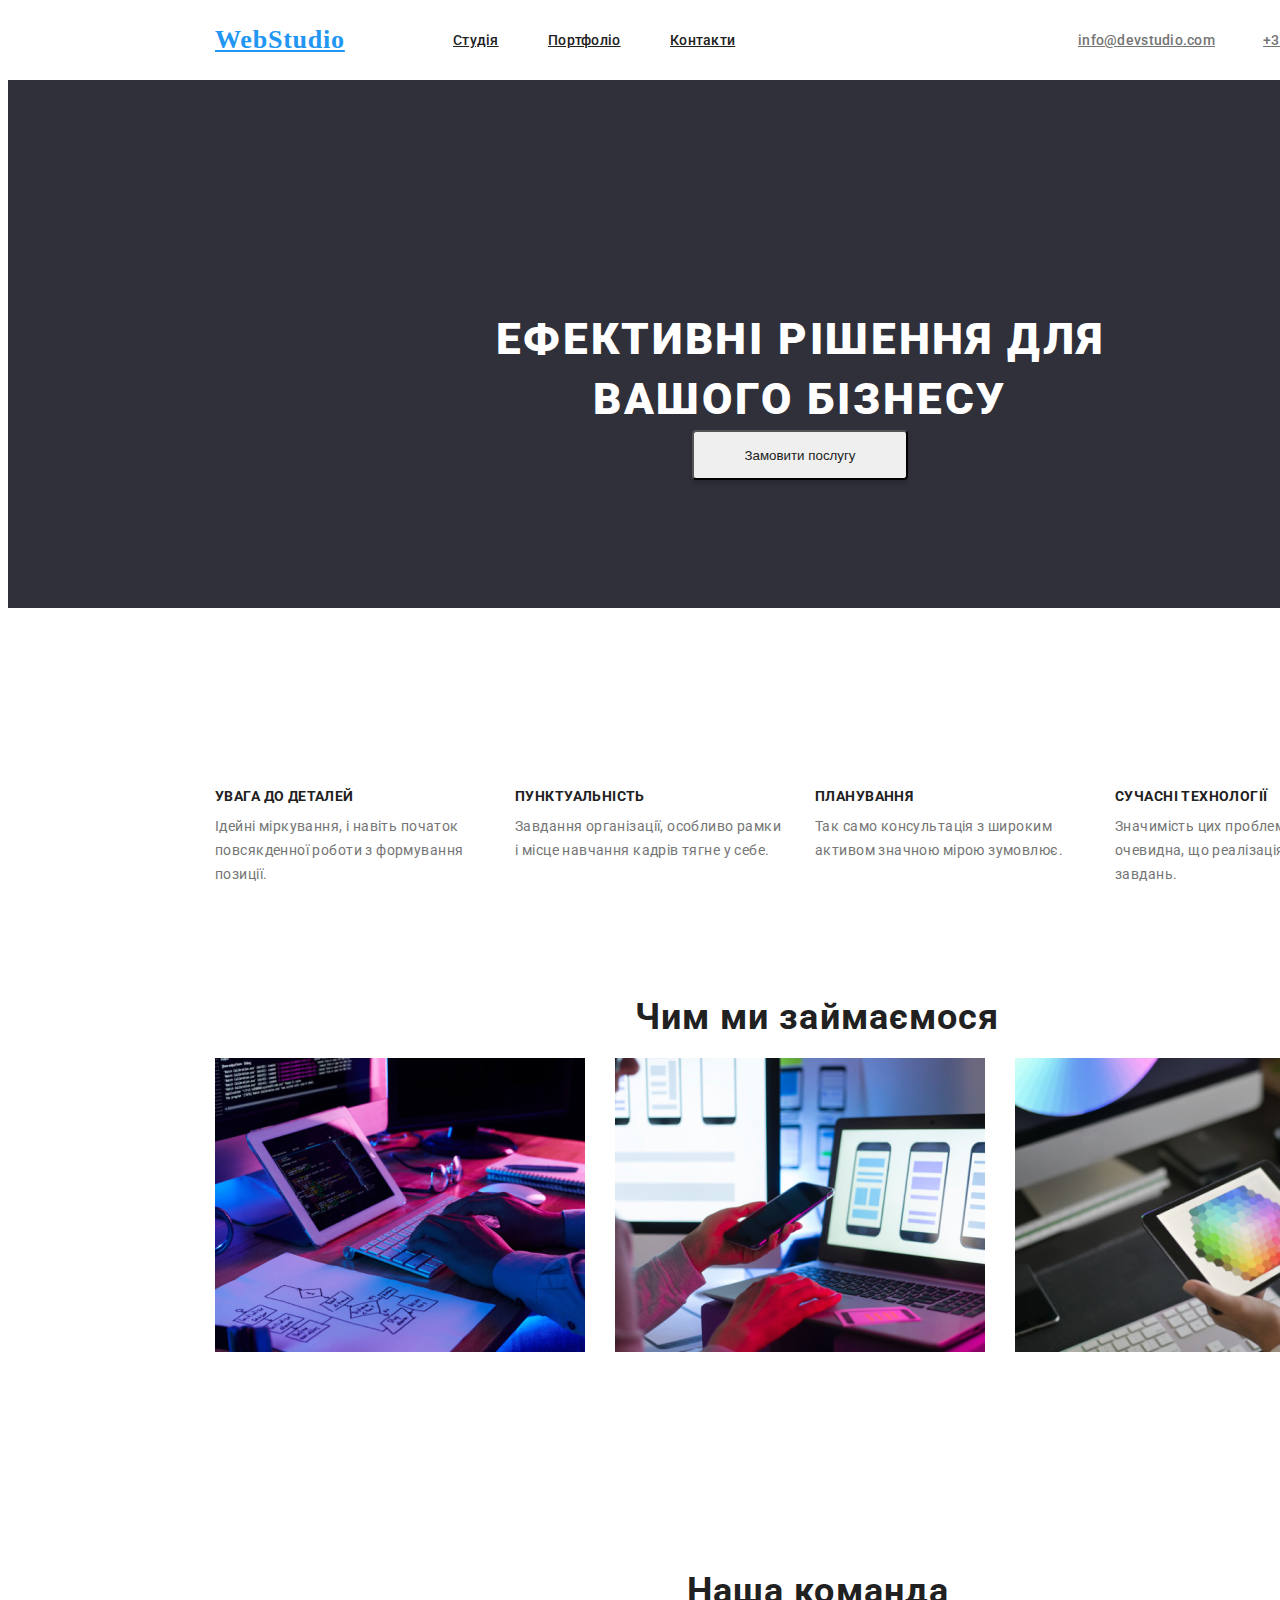
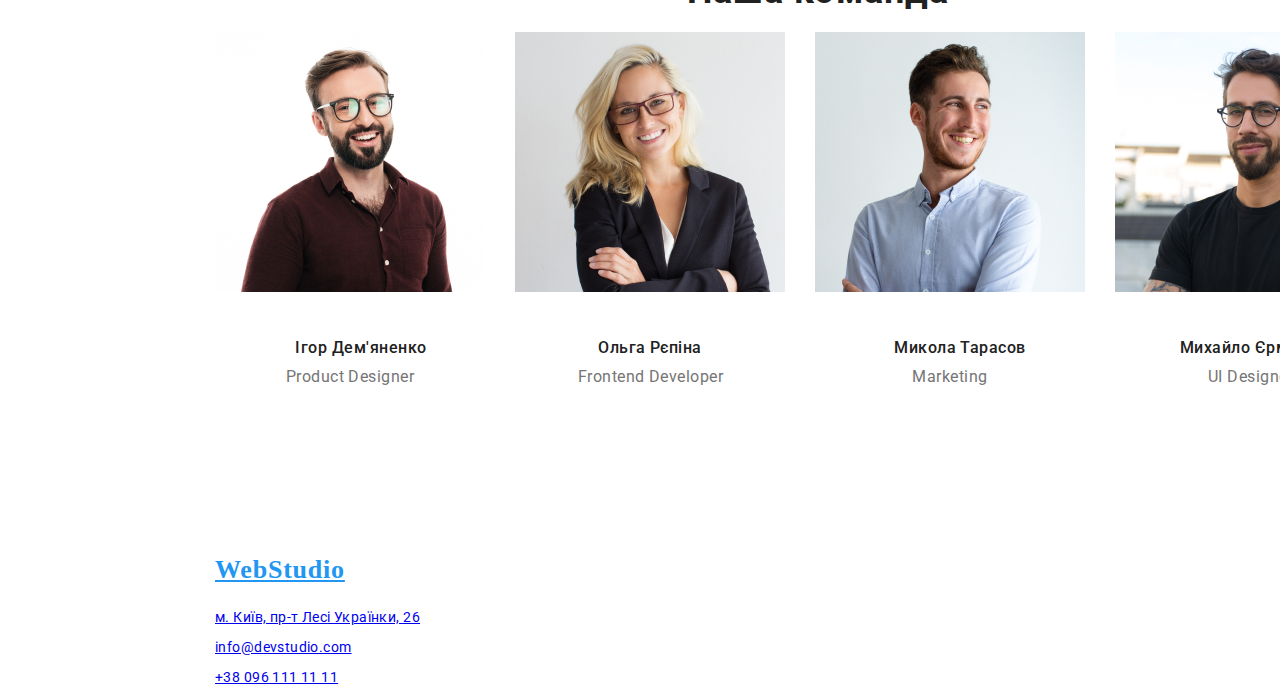
==== index.html @ c431a89d "New" ====
<!DOCTYPE html>
<html lang="uk">
  <head>
    <meta charset="UTF-8" />
    <meta http-equiv="X-UA-Compatible" content="IE=edge" />
    <meta name="viewport" content="width=300, initial-scale=1.0" />
    <title>Document</title>
    <style>li {
      list-style-type: none;
     }</style>

    <style>@import url(https://fonts.googleapis.com/css?family=Roboto:100,100italic,300,300italic,regular,italic,500,500italic,700,700italic,900,900italic);
    </style> 

    
    <link rel="stylesheet" href="./css/styles.css">
  </head>
  <body>
    <header class="header">
      <nav>
        <a href="./index.html" class="logo">WebStudio</a>

        <ul class="site-nav list">
          <li><a href="" class="linka">Студія</a></li>
          <li><a href="./portfolio.html" class="linkb">Портфоліо</a></li>
          <li><a href="" class="linkc">Контакти</a></li>
        </ul>
        <ul class="auth-nav list">
          <li><a href="mailto:info@devstudio.com" class="linkd">info@devstudio.com</a></li>
          <li><a href="tel:+380961111111" class="linke">+38 096 111 11 11</a></li>
        </ul>
      </nav>
    </header>
    <main>

      <!-- Шапка -->
      <section class="page">
        <h1 class="page-titel">Ефективні рішення для вашого бізнесу</title></h1>
        <button class="page-button">Замовити послугу</button>
      </section>


      <!-- Особенности -->


      <section>
        <h2  class="features">Переваги</h2>
        <ul>
          <li>
            <h3 class="features-titel-a">УВАГА ДО ДЕТАЛЕЙ</h3>
            <p class="paragraph-a">
              Ідейні міркування, і навіть початок повсякденної роботи з
              формування позиції.
            </p>
          </li>
          <li>
            <h3 class="features-titel-b">ПУНКТУАЛЬНІСТЬ</h3>
            <p class="paragraph-b">
              Завдання організації, особливо рамки і місце навчання кадрів тягне
              у себе.
            </p>
          </li>
          <li>
            <h3 class="features-titel-c">ПЛАНУВАННЯ</h3>
            <p class="paragraph-c">
              Так само консультація з широким активом значною мірою зумовлює.
            </p>
          </li>
          <li>
            <h3 class="features-titel-e">СУЧАСНІ ТЕХНОЛОГІЇ</h3>
            <p class="paragraph-d">
              Значимість цих проблем настільки очевидна, що реалізація планових
              завдань.
            </p>
          </li>
        </ul>
      </section>

      <!-- Чим ми займаємося -->


      <section class="work">
        <h2 class="work-titel">Чим ми займаємося</h2>
        <ul>
          <li>
            <a href=""class="a"><img src="./images/1.jpg" width="370" alt="" /></a>
          </li>
          <li>
            <a href=""class="b"><img src="./images/2.jpg" width="370" alt="" /></a>
          </li>
          <li>
            <a href=""class="c"><img src="./images/3.jpg" width="370" alt="" /></a>
          </li>
        </ul>
      </section>

<!-- Наша команда -->

      <section class="section">
        <h2 class="section-title">Наша команда</h2>
        <ul>
          <li class="product-designer">
            <img class="a" src="./images/img.jpg" width="270" alt="Ігор Дем'яненко" />
            <h3 class="b">Ігор Дем'яненко</h3>
            <p class="c">Product Designer</p>
          </li>
          <li class="frontend-developer" >
            <img class="a" src="./images/img-2.jpg" width="270" alt="Ольга Рєпіна" />
            <h3 class="b">Ольга Рєпіна</h3>
            <p class="c">Frontend Developer</p>
          </li>
          <li class="marketing">
            <img class="a" src="./images/img-3.jpg" width="270" alt="Микола Тарасов" />
            <h3 class="b">Микола Тарасов</h3>
            <p class="c">Marketing</p>
          </li>
          <li class="ui-designer" >
            <img class="a" src="./images/img-4.jpg" width="270" alt="Михайло Єрмаков" />
            <h3 class="b">Михайло Єрмаков</h3>
            <p class="c">UI Designer</p>
          </li>
        </ul>
      </section>
    </main>
    <footer class="footer">
      <a href="./index.html"class="logo-footer">WebStudio</a>
      <address class="adress">
        <ul>
          <li class="a">
            <a
              href="https://www.google.com/maps/search/леси+украинки+26/@50.3904957,30.3537571,13.4z"
              >м. Київ, пр-т Лесі Українки, 26</a
            >
          </li>
          <li class="b"><a href="mailto:info@devstudio.com">info@devstudio.com</a></li>
          <li class="c"><a href="tel:+380961111111">+38 096 111 11 11</a></li>
        </ul>
      </address>
    </footer>
  </body>
</html>
---- css/styles.css ----
/* навигация */
.header {
  position: absolute;
  width: 1600px;
  height: 80px;
  left: 0px;
  top: 0px;

  background: #ffffff;
}
.logo {
  color: #2196f3;
  position: absolute;
  width: 145px;
  height: 31px;
  left: 215px;
  top: 24px;

  font-family: "Raleway";
  font-style: normal;
  font-weight: 700;
  font-size: 26px;
  line-height: 31px;
  letter-spacing: 0.03em;
}

.site-nav .linka {
  color: #212121;
  position: absolute;
  width: 45px;
  height: 16px;
  left: 453px;
  top: 32px;

  font-family: "Roboto";
  font-style: normal;
  font-weight: 500;
  font-size: 14px;
  line-height: 16px;
  letter-spacing: 0.02em;
}

.site-nav .linka:hover,
.site-nav .linka:focus {
  color: #2196f3;
  position: absolute;
  width: 45px;
  height: 16px;
  left: 453px;
  top: 32px;

  font-family: "Roboto";
  font-style: normal;
  font-weight: 500;
  font-size: 14px;
  line-height: 16px;
  letter-spacing: 0.02em;
}

.site-nav .linkb {
  color: #212121;
  position: absolute;
  width: 72px;
  height: 16px;
  left: 548px;
  top: 32px;

  font-family: "Roboto";
  font-style: normal;
  font-weight: 500;
  font-size: 14px;
  line-height: 16px;
  letter-spacing: 0.02em;
}

.site-nav .linkb:hover,
.site-nav .linkb:focus {
  color: #2196f3;
  position: absolute;
  width: 72px;
  height: 16px;
  left: 548px;
  top: 32px;

  font-family: "Roboto";
  font-style: normal;
  font-weight: 500;
  font-size: 14px;
  line-height: 16px;
  letter-spacing: 0.02em;
}

.site-nav .linkc {
  color: #212121;
  position: absolute;
  width: 64px;
  height: 16px;
  left: 670px;
  top: 32px;

  font-family: "Roboto";
  font-style: normal;
  font-weight: 500;
  font-size: 14px;
  line-height: 16px;
  letter-spacing: 0.02em;
}

.site-nav .linkc:hover,
.site-nav .linkc:focus {
  color: #2196f3;
  position: absolute;
  width: 64px;
  height: 16px;
  left: 670px;
  top: 32px;

  font-family: "Roboto";
  font-style: normal;
  font-weight: 500;
  font-size: 14px;
  line-height: 16px;
  letter-spacing: 0.02em;
}
/* авторизация */

.auth-nav .linkd {
  color: #757575;
  position: absolute;
  width: 135px;
  height: 16px;
  left: 1078px;
  top: 32px;

  font-family: "Roboto";
  font-style: normal;
  font-weight: 500;
  font-size: 14px;
  line-height: 16px;
  letter-spacing: 0.02em;
}

.auth-nav .linkd:hover,
.auth-nav .linkd:focus {
  color: #2196f3;
  position: absolute;
  width: 135px;
  height: 16px;
  left: 1078px;
  top: 32px;

  font-family: "Roboto";
  font-style: normal;
  font-weight: 500;
  font-size: 14px;
  line-height: 16px;
  letter-spacing: 0.02em;
}

.auth-nav .linke {
  color: #757575;
  position: absolute;
  width: 122px;
  height: 16px;
  left: 1263px;
  top: 32px;

  font-family: "Roboto";
  font-style: normal;
  font-weight: 500;
  font-size: 14px;
  line-height: 16px;
  letter-spacing: 0.02em;
}

.auth-nav .linke:hover,
.auth-nav .linke:focus {
  color: #2196f3;
  position: absolute;
  width: 122px;
  height: 16px;
  left: 1263px;
  top: 32px;

  font-family: "Roboto";
  font-style: normal;
  font-weight: 500;
  font-size: 14px;
  line-height: 16px;
  letter-spacing: 0.02em;
}

/* первая секция */
.page {
  background: #2f303a;
  width: 1600px;
  height: 600px;
  left: 0px;
  top: 80px;
}

.page-titel {
  color: #ffffff;
  position: absolute;
  width: 696px;
  height: 120px;
  left: 452px;
  top: 280px;

  font-family: "Roboto";
  font-style: normal;
  font-weight: 900;
  font-size: 44px;
  line-height: 60px;
  text-align: center;
  letter-spacing: 0.06em;
  text-transform: uppercase;
}

.page-button {
  color: #212121;
  background-color: F5F4FA;
  position: absolute;
  width: 216px;
  height: 50px;
  left: 692px;
  top: 430px;
  box-shadow: 0px 4px 4px rgba(0, 0, 0, 0.15);
  border-radius: 4px;
}

.page-button:hover {
  color: #ffffff;
  background-color: #2196f3;
}

/* Особенности */

.features {
  opacity: 0;
}

.features-titel-a {
  position: absolute;
  width: 270px;
  height: 16px;
  left: 215px;
  top: 774px;

  font-family: "Roboto";
  font-style: normal;
  font-weight: 700;
  font-size: 14px;
  line-height: 16px;
  letter-spacing: 0.03em;
  text-transform: uppercase;

  color: #212121;
}

.paragraph-a {
  position: absolute;
  width: 270px;
  height: 72px;
  left: 215px;
  top: 800px;

  font-family: "Roboto";
  font-style: normal;
  font-weight: 400;
  font-size: 14px;
  line-height: 24px;
  letter-spacing: 0.03em;

  color: #757575;
}

.features-titel-b {
  position: absolute;
  width: 270px;
  height: 16px;
  left: 515px;
  top: 774px;

  font-family: "Roboto";
  font-style: normal;
  font-weight: 700;
  font-size: 14px;
  line-height: 16px;
  letter-spacing: 0.03em;
  text-transform: uppercase;

  color: #212121;
}

.paragraph-b {
  position: absolute;
  width: 270px;
  height: 48px;
  left: 515px;
  top: 800px;

  font-family: "Roboto";
  font-style: normal;
  font-weight: 400;
  font-size: 14px;
  line-height: 24px;
  letter-spacing: 0.03em;

  color: #757575;
}

.features-titel-c {
  position: absolute;
  width: 270px;
  height: 16px;
  left: 815px;
  top: 774px;

  font-family: "Roboto";
  font-style: normal;
  font-weight: 700;
  font-size: 14px;
  line-height: 16px;
  letter-spacing: 0.03em;
  text-transform: uppercase;

  color: #212121;
}

.paragraph-c {
  position: absolute;
  width: 270px;
  height: 48px;
  left: 815px;
  top: 800px;

  font-family: "Roboto";
  font-style: normal;
  font-weight: 400;
  font-size: 14px;
  line-height: 24px;
  letter-spacing: 0.03em;

  color: #757575;
}

.features-titel-e {
  position: absolute;
  width: 270px;
  height: 16px;
  left: 1115px;
  top: 774px;

  font-family: "Roboto";
  font-style: normal;
  font-weight: 700;
  font-size: 14px;
  line-height: 16px;
  letter-spacing: 0.03em;
  text-transform: uppercase;

  color: #212121;
}

.paragraph-d {
  position: absolute;
  width: 270px;
  height: 72px;
  left: 1115px;
  top: 800px;

  font-family: "Roboto";
  font-style: normal;
  font-weight: 400;
  font-size: 14px;
  line-height: 24px;
  letter-spacing: 0.03em;

  color: #757575;
}

/* Чим ми займаємося*/
.work-titel {
  position: absolute;
  width: 400px;
  height: 42px;
  left: 617px;
  top: 966px;

  font-family: "Roboto";
  font-style: normal;
  font-weight: 700;
  font-size: 36px;
  line-height: 42px;
  text-align: center;
  letter-spacing: 0.03em;

  color: #212121;
}

.work .a {
  position: absolute;
  width: 370px;
  height: 294px;
  left: 215px;
  top: 1058px;

  background: url(close-up-image-programer-working-his-desk-office_1098-18707.jpg);
  mix-blend-mode: normal;
}

.work .b {
  position: absolute;
  width: 370px;
  height: 294px;
  left: 615px;
  top: 1058px;

  background: url(web-ui-designers-are-developing-application-smartphones-team-creators-is-working-interface-mobile-phones_8119-2713.jpg);
}

.work .c {
  position: absolute;
  width: 370px;
  height: 294px;
  left: 1015px;
  top: 1058px;

  background: url(creative-artist-web-design-with-working-colour-selection-graphic-tablet_35674-1119.jpg);
}

/* Наша команда */

/* Ігор Дем'яненко */

.section-title {
    position: absolute;
    width: 300px;
    height: 42px;
    left: 668px;
    top: 1540px;
    font-family: 'Roboto';
    font-style: normal;
    font-weight: 700;
    font-size: 36px;
    line-height: 42px;
    text-align: center;
    letter-spacing: 0.03em;
    color: #212121;}

.product-designer .a {
  position: absolute;
  width: 270px;
  height: 260px;
  left: 215px;
  top: 1632px;

  background: url(4853.jpg);
  border-radius: 0px;
}

.product-designer .b {
  position: absolute;
  width: 150px;
  height: 19px;
  left: 286px;
  top: 1922px;

  font-family: "Roboto";
  font-style: normal;
  font-weight: 500;
  font-size: 16px;
  line-height: 19px;
  text-align: center;
  letter-spacing: 0.03em;

  color: #212121;
}

.product-designer .c {
  position: absolute;
  width: 130px;
  height: 19px;
  left: 285px;
  top: 1951px;

  font-family: "Roboto";
  font-style: normal;
  font-weight: 400;
  font-size: 16px;
  line-height: 19px;
  text-align: center;
  letter-spacing: 0.03em;

  color: #757575;
}

/* Ольга Рєпіна */

.frontend-developer .a {
  position: absolute;
  width: 270px;
  height: 260px;
  left: 515px;
  top: 1632px;

  background: url(5844.jpg);
  border-radius: 0px;
}

.frontend-developer .b {
  position: absolute;
  width: 104px;
  height: 19px;
  left: 598px;
  top: 1922px;

  font-family: "Roboto";
  font-style: normal;
  font-weight: 500;
  font-size: 16px;
  line-height: 19px;
  text-align: center;
  letter-spacing: 0.03em;

  color: #212121;
}

.frontend-developer .c {
  position: absolute;
  width: 147px;
  height: 19px;
  left: 577px;
  top: 1951px;

  font-family: "Roboto";
  font-style: normal;
  font-weight: 400;
  font-size: 16px;
  line-height: 19px;
  text-align: center;
  letter-spacing: 0.03em;

  color: #757575;
}

/* Микола Тарасов */

.marketing .a {
  position: absolute;
  width: 270px;
  height: 260px;
  left: 815px;
  top: 1632px;

  background: url(16166.jpg);
  border-radius: 0px;
}

.marketing .b {
  position: absolute;
  width: 150px;
  height: 19px;
  left: 885px;
  top: 1922px;

  font-family: "Roboto";
  font-style: normal;
  font-weight: 500;
  font-size: 16px;
  line-height: 19px;
  text-align: center;
  letter-spacing: 0.03em;

  color: #212121;
}

.marketing .c {
  position: absolute;
  width: 76px;
  height: 19px;
  left: 912px;
  top: 1951px;

  font-family: "Roboto";
  font-style: normal;
  font-weight: 400;
  font-size: 16px;
  line-height: 19px;
  text-align: center;
  letter-spacing: 0.03em;

  color: #757575;
}

/* Михайло Єрмаков */

.ui-designer .a {
  position: absolute;
  width: 270px;
  height: 260px;
  left: 1115px;
  top: 1632px;

  background: url(2968.jpg);
  border-radius: 0px;
}

.ui-designer .b {
  position: absolute;
  width: 150px;
  height: 19px;
  left: 1178px;
  top: 1922px;

  font-family: "Roboto";
  font-style: normal;
  font-weight: 500;
  font-size: 16px;
  line-height: 19px;
  text-align: center;
  letter-spacing: 0.03em;

  color: #212121;
}

.ui-designer .c {
  position: absolute;
  width: 87px;
  height: 19px;
  left: 1207px;
  top: 1951px;

  font-family: "Roboto";
  font-style: normal;
  font-weight: 400;
  font-size: 16px;
  line-height: 19px;
  text-align: center;
  letter-spacing: 0.03em;

  color: #757575;
}

/* footer */

.logo-footer {
  position: absolute;
  width: 145px;
  height: 31px;
  left: 215px;
  top: 2154px;

  font-family: "Raleway";
  font-style: normal;
  font-weight: 700;
  font-size: 26px;
  line-height: 31px;
  letter-spacing: 0.03em;

  color: #2196f3;
}

.footer .a {
  position: absolute;
  width: 231px;
  height: 21px;
  left: 215px;
  top: 2205px;

  font-family: "Roboto";
  font-style: normal;
  font-weight: 400;
  font-size: 14px;
  line-height: 24px;
  letter-spacing: 0.03em;

  color: #ffffff;
}

.footer .b {
  position: absolute;
  width: 231px;
  height: 21px;
  left: 215px;
  top: 2235px;

  font-family: "Roboto";
  font-style: normal;
  font-weight: 400;
  font-size: 14px;
  line-height: 24px;
  letter-spacing: 0.03em;

  color: rgba(255, 255, 255, 0.6);
}

.footer .c {
  position: absolute;
  width: 231px;
  height: 21px;
  left: 215px;
  top: 2265px;

  font-family: "Roboto";
  font-style: normal;
  font-weight: 400;
  font-size: 14px;
  line-height: 24px;
  letter-spacing: 0.03em;

  color: rgba(255, 255, 255, 0.6);
}

/* Портфолио */

/* фильтр */

.filtr .filtr-buttona {
  color: #212121;
  position: absolute;
  width: 73px;
  height: 38px;
  left: 512px;
  top: 174px;

  background: #f5f4fa;
  box-shadow: 0px 3px 1px rgba(0, 0, 0, 0.1), 0px 1px 2px rgba(0, 0, 0, 0.08),
    0px 2px 2px rgba(0, 0, 0, 0.12);
  border-radius: 4px;
}

.filtr .filtr-buttona:hover {
  color: #ffffff;
  position: absolute;
  width: 73px;
  height: 38px;
  left: 512px;
  top: 174px;

  background: #2196f3;
  /* shadow-middle */
  box-shadow: 0px 3px 1px rgba(0, 0, 0, 0.1), 0px 1px 2px rgba(0, 0, 0, 0.08),
    0px 2px 2px rgba(0, 0, 0, 0.12);
  border-radius: 4px;
}

.filtr .filtr-buttonb {
  color: #212121;
  position: absolute;
  width: 125px;
  height: 38px;
  left: 593px;
  top: 174px;

  background: #f5f4fa;
  box-shadow: 0px 3px 1px rgba(0, 0, 0, 0.1), 0px 1px 2px rgba(0, 0, 0, 0.08),
    0px 2px 2px rgba(0, 0, 0, 0.12);
  border-radius: 4px;
}

.filtr .filtr-buttonb:hover {
  color: #ffffff;
  position: absolute;
  width: 125px;
  height: 38px;
  left: 593px;
  top: 174px;

  background: #2196f3;
  border-radius: 4px;
  box-shadow: 0px 3px 1px rgba(0, 0, 0, 0.1), 0px 1px 2px rgba(0, 0, 0, 0.08),
    0px 2px 2px rgba(0, 0, 0, 0.12);
}

.filtr .filtr-buttonc {
  color: #212121;
  position: absolute;
  position: absolute;
  width: 112px;
  height: 38px;
  left: 726px;
  top: 174px;
  box-shadow: 0px 3px 1px rgba(0, 0, 0, 0.1), 0px 1px 2px rgba(0, 0, 0, 0.08),
    0px 2px 2px rgba(0, 0, 0, 0.12);

  background: #f5f4fa;
  border-radius: 4px;
}

.filtr .filtr-buttonc:hover {
  color: #ffffff;
  position: absolute;
  position: absolute;
  width: 112px;
  height: 38px;
  left: 726px;
  top: 174px;
  box-shadow: 0px 3px 1px rgba(0, 0, 0, 0.1), 0px 1px 2px rgba(0, 0, 0, 0.08),
    0px 2px 2px rgba(0, 0, 0, 0.12);

  background: #2196f3;
  border-radius: 4px;
}

.filtr .filtr-buttond {
  color: #212121;
  position: absolute;
  width: 103px;
  height: 38px;
  left: 846px;
  top: 174px;
  box-shadow: 0px 3px 1px rgba(0, 0, 0, 0.1), 0px 1px 2px rgba(0, 0, 0, 0.08),
    0px 2px 2px rgba(0, 0, 0, 0.12);

  background: #f5f4fa;
  border-radius: 4px;
}

.filtr .filtr-buttond:hover {
  color: #ffffff;
  position: absolute;
  width: 103px;
  height: 38px;
  left: 846px;
  top: 174px;
  box-shadow: 0px 3px 1px rgba(0, 0, 0, 0.1), 0px 1px 2px rgba(0, 0, 0, 0.08),
    0px 2px 2px rgba(0, 0, 0, 0.12);

  background: #2196f3;
  border-radius: 4px;
}

.filtr .filtr-buttone {
  position: absolute;
  width: 130px;
  height: 38px;
  left: 957px;
  top: 174px;
  box-shadow: 0px 3px 1px rgba(0, 0, 0, 0.1), 0px 1px 2px rgba(0, 0, 0, 0.08),
    0px 2px 2px rgba(0, 0, 0, 0.12);

  background: #f5f4fa;
  border-radius: 4px;
}

.filtr .filtr-buttone:hover {
  color: #ffffff;
  position: absolute;
  width: 130px;
  height: 38px;
  left: 957px;
  top: 174px;
  box-shadow: 0px 3px 1px rgba(0, 0, 0, 0.1), 0px 1px 2px rgba(0, 0, 0, 0.08),
    0px 2px 2px rgba(0, 0, 0, 0.12);

  background: #2196f3;
  border-radius: 4px;
}

/* основная страница */

.examples-img-a {
  position: absolute;
  width: 370px;
  height: 294px;
  left: 215px;
  top: 262px;

  background: url(portfolio1.jpg);
}

.head-a {
  position: absolute;
  width: 322px;
  height: 36px;
  left: 239px;
  top: 576px;

  font-family: "Roboto";
  font-style: normal;
  font-weight: 700;
  font-size: 18px;
  line-height: 36px;
  letter-spacing: 0.06em;

  color: #212121;
}

.view-a {
  position: absolute;
  width: 322px;
  height: 30px;
  left: 239px;
  top: 616px;

  font-family: "Roboto";
  font-style: normal;
  font-weight: 400;
  font-size: 16px;
  line-height: 30px;
  letter-spacing: 0.03em;

  color: #757575;
}

.examples-img-b {
  position: absolute;
  width: 370px;
  height: 294px;
  left: 615px;
  top: 262px;

  background: url(portfolio2.jpg);
}

.head-b {
  position: absolute;
  width: 322px;
  height: 36px;
  left: 639px;
  top: 576px;

  font-family: "Roboto";
  font-style: normal;
  font-weight: 700;
  font-size: 18px;
  line-height: 36px;
  letter-spacing: 0.06em;

  color: #212121;
}
.view-b {
  position: absolute;
  width: 322px;
  height: 30px;
  left: 639px;
  top: 616px;

  font-family: "Roboto";
  font-style: normal;
  font-weight: 400;
  font-size: 16px;
  line-height: 30px;
  letter-spacing: 0.03em;
  color: #757575;
}

.examples-img-c {
  position: absolute;
  width: 370px;
  height: 294px;
  left: 1015px;
  top: 262px;

  background: url(portfolio-1.jpg);
}

.head-c {
  position: absolute;
  width: 322px;
  height: 36px;
  left: 1039px;
  top: 576px;

  font-family: "Roboto";
  font-style: normal;
  font-weight: 700;
  font-size: 18px;
  line-height: 36px;
  letter-spacing: 0.06em;

  color: #212121;
}

.view-c {
  position: absolute;
  width: 322px;
  height: 30px;
  left: 1039px;
  top: 616px;
  font-family: "Roboto";
  font-style: normal;
  font-weight: 400;
  font-size: 16px;
  line-height: 30px;
  letter-spacing: 0.03em;
  color: #757575;
}
.examples-img-d {
  position: absolute;
  width: 370px;
  height: 294px;
  left: 215px;
  top: 696px;

  background: url(portfolio-2.jpg);
}

.head-d {
  position: absolute;
  width: 322px;
  height: 36px;
  left: 239px;
  top: 1010px;
  font-family: "Roboto";
  font-style: normal;
  font-weight: 700;
  font-size: 18px;
  line-height: 36px;
  letter-spacing: 0.06em;
  color: #212121;
}

.view-d {
  position: absolute;
  width: 322px;
  height: 30px;
  left: 239px;
  top: 1050px;

  font-family: "Roboto";
  font-style: normal;
  font-weight: 400;
  font-size: 16px;
  line-height: 30px;
  letter-spacing: 0.03em;

  color: #757575;
}
.examples-img-e {
  position: absolute;
  width: 370px;
  height: 294px;
  left: 615px;
  top: 696px;

  background: url(portfolio5.jpg);
}

.head-e {
  position: absolute;
  width: 322px;
  height: 36px;
  left: 639px;
  top: 1010px;

  font-family: "Roboto";
  font-style: normal;
  font-weight: 700;
  font-size: 18px;
  line-height: 36px;
  letter-spacing: 0.06em;

  color: #212121;
}

.view-e {
  position: absolute;
  width: 322px;
  height: 30px;
  left: 639px;
  top: 1050px;

  font-family: "Roboto";
  font-style: normal;
  font-weight: 400;
  font-size: 16px;
  line-height: 30px;
  letter-spacing: 0.03em;

  color: #757575;
}
.examples-img-f {
  position: absolute;
  width: 370px;
  height: 294px;
  left: 1015px;
  top: 696px;

  background: url(111.jpg);
}

.head-f {
  position: absolute;
  width: 322px;
  height: 36px;
  left: 1039px;
  top: 1010px;

  font-family: "Roboto";
  font-style: normal;
  font-weight: 700;
  font-size: 18px;
  line-height: 36px;
  letter-spacing: 0.06em;

  color: #212121;
}

.view-f {
  position: absolute;
  width: 322px;
  height: 30px;
  left: 1039px;
  top: 1050px;

  font-family: "Roboto";
  font-style: normal;
  font-weight: 400;
  font-size: 16px;
  line-height: 30px;
  letter-spacing: 0.03em;

  color: #757575;
}
.examples-img-g {
  position: absolute;
  width: 370px;
  height: 294px;
  left: 215px;
  top: 1130px;

  background: url(portfolio7.jpg);
}

.head-g {
  position: absolute;
  width: 322px;
  height: 36px;
  left: 239px;
  top: 1444px;

  font-family: "Roboto";
  font-style: normal;
  font-weight: 700;
  font-size: 18px;
  line-height: 36px;
  letter-spacing: 0.06em;

  color: #212121;
}
.view-g {
  position: absolute;
  width: 322px;
  height: 30px;
  left: 239px;
  top: 1484px;

  font-family: "Roboto";
  font-style: normal;
  font-weight: 400;
  font-size: 16px;
  line-height: 30px;
  /* identical to box height, or 188% */
  letter-spacing: 0.03em;

  color: #757575;
}
.examples-img-h {
  position: absolute;
  width: 370px;
  height: 294px;
  left: 615px;
  top: 1130px;

  background: url(portfolio8.jpg);
}

.head-h {
  position: absolute;
  width: 322px;
  height: 36px;
  left: 639px;
  top: 1444px;

  font-family: "Roboto";
  font-style: normal;
  font-weight: 700;
  font-size: 18px;
  line-height: 36px;
  /* identical to box height, or 200% */
  letter-spacing: 0.06em;

  color: #212121;
}
.view-h {
  position: absolute;
  width: 322px;
  height: 30px;
  left: 639px;
  top: 1484px;

  font-family: "Roboto";
  font-style: normal;
  font-weight: 400;
  font-size: 16px;
  line-height: 30px;
  /* identical to box height, or 188% */
  letter-spacing: 0.03em;

  color: #757575;
}
.examples-img-i {
  position: absolute;
  width: 370px;
  height: 294px;
  left: 1015px;
  top: 1130px;

  background: url(2910404.jpg);
}

.head-i {
  position: absolute;
  width: 322px;
  height: 36px;
  left: 1039px;
  top: 1444px;

  font-family: "Roboto";
  font-style: normal;
  font-weight: 700;
  font-size: 18px;
  line-height: 36px;
  /* identical to box height, or 200% */
  letter-spacing: 0.06em;

  color: #212121;
}

.view-i {
  position: absolute;
  width: 322px;
  height: 30px;
  left: 1039px;
  top: 1484px;

  font-family: "Roboto";
  font-style: normal;
  font-weight: 400;
  font-size: 16px;
  line-height: 30px;
  /* identical to box height, or 188% */
  letter-spacing: 0.03em;

  color: #757575;
}
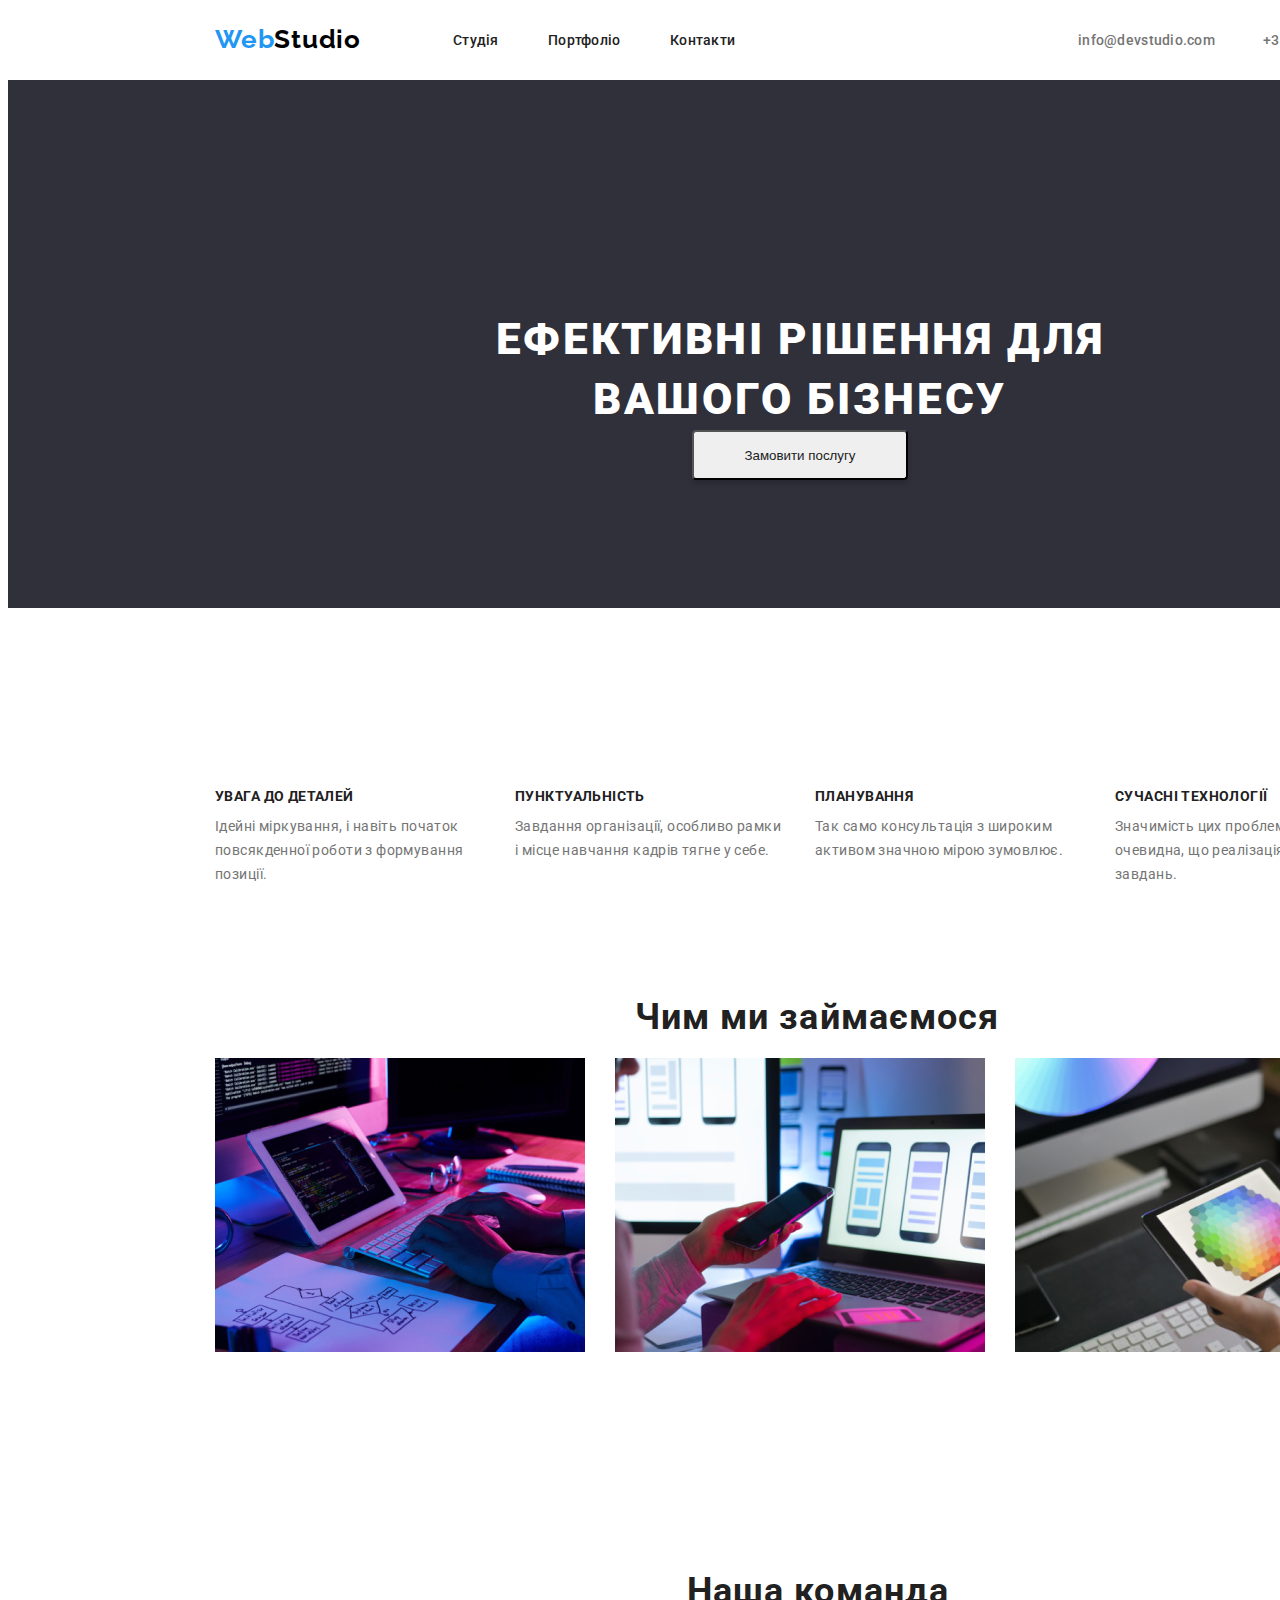
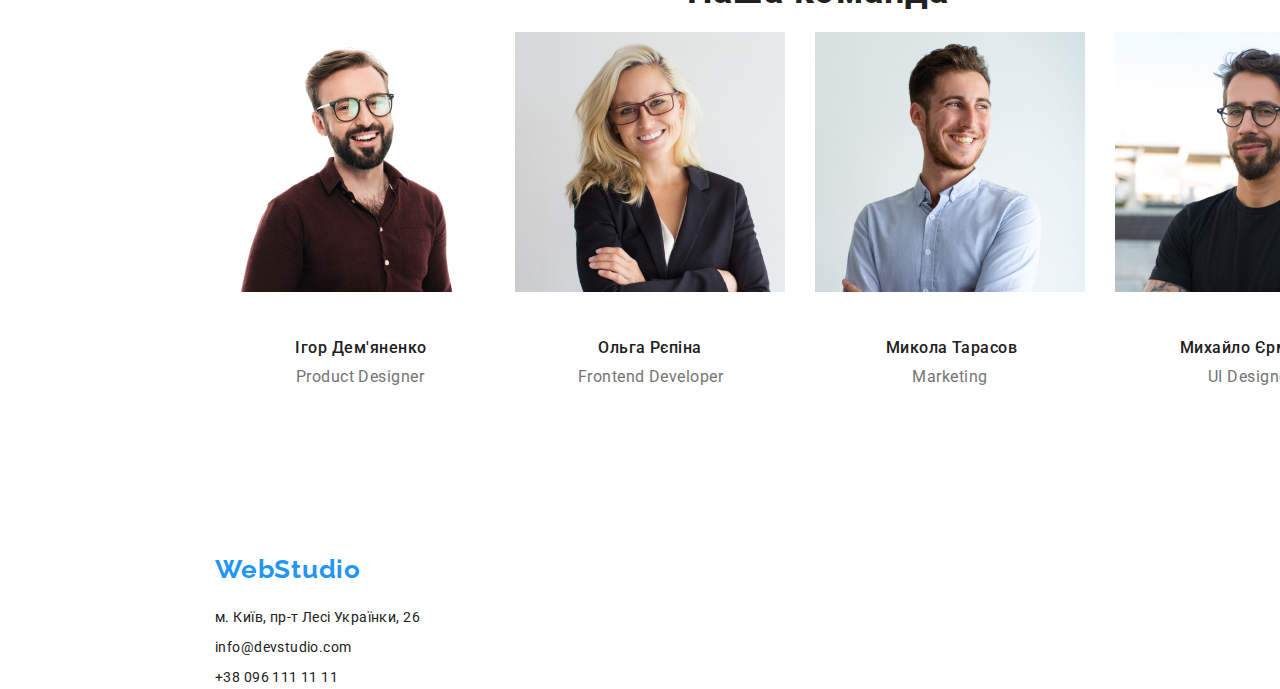
==== commit 646bbed5: "New" ====
--- a/index.html
+++ b/index.html
@@ -8,17 +8,21 @@
     <style>li {
       list-style-type: none;
      }</style>
+         <style>   a { 
+          text-decoration: none;
+         } </style>
 
     <style>@import url(https://fonts.googleapis.com/css?family=Roboto:100,100italic,300,300italic,regular,italic,500,500italic,700,700italic,900,900italic);
+    @import url(https://fonts.googleapis.com/css?family=Raleway:100,200,300,regular,500,600,700,800,900,100italic,200italic,300italic,italic,500italic,600italic,700italic,800italic,900italic);
     </style> 
 
     
     <link rel="stylesheet" href="./css/styles.css">
   </head>
-  <body>
+  <body class="font-family">
     <header class="header">
       <nav>
-        <a href="./index.html" class="logo">WebStudio</a>
+        <a href="./index.html" class="logo">Web<span>Studio</span></a>
 
         <ul class="site-nav list">
           <li><a href="" class="linka">Студія</a></li>
@@ -123,17 +127,17 @@
       </section>
     </main>
     <footer class="footer">
-      <a href="./index.html"class="logo-footer">WebStudio</a>
+      <p class="background"><a href="./index.html" class="logo-footer">WebStudio</a></p>
       <address class="adress">
         <ul>
-          <li class="a">
+          <li>
             <a
-              href="https://www.google.com/maps/search/леси+украинки+26/@50.3904957,30.3537571,13.4z"
+              href="https://www.google.com/maps/search/леси+украинки+26/@50.3904957,30.3537571,13.4z"class="map"
               >м. Київ, пр-т Лесі Українки, 26</a
             >
           </li>
-          <li class="b"><a href="mailto:info@devstudio.com">info@devstudio.com</a></li>
-          <li class="c"><a href="tel:+380961111111">+38 096 111 11 11</a></li>
+          <li><a href="mailto:info@devstudio.com"class="mail">info@devstudio.com</a></li>
+          <li><a href="tel:+380961111111"class="tel">+38 096 111 11 11</a></li>
         </ul>
       </address>
     </footer>
--- a/css/styles.css
+++ b/css/styles.css
@@ -1,3 +1,7 @@
+.font-family {
+    font-family: roboto;
+    color: #212121;
+}
 /* навигация */
 .header {
   position: absolute;
@@ -23,7 +27,27 @@
   line-height: 31px;
   letter-spacing: 0.03em;
 }
-
+.logo {
+    color: #2196f3
+}
+.logo span{
+    color: #000000;
+}
+.logo .span {
+
+    position: absolute;
+    width: 145px;
+    height: 31px;
+    left: 215px;
+    top: 24px;
+  
+    font-family: "Raleway";
+    font-style: normal;
+    font-weight: 700;
+    font-size: 26px;
+    line-height: 31px;
+    letter-spacing: 0.03em;
+}
 .site-nav .linka {
   color: #212121;
   position: absolute;
@@ -480,7 +504,7 @@
 
 .product-designer .c {
   position: absolute;
-  width: 130px;
+  width: 150px;
   height: 19px;
   left: 285px;
   top: 1951px;
@@ -560,7 +584,7 @@
 
 .marketing .b {
   position: absolute;
-  width: 150px;
+  width: 133px;
   height: 19px;
   left: 885px;
   top: 1922px;
@@ -643,43 +667,48 @@
   color: #757575;
 }
 
-/* footer */
-
-.logo-footer {
-  position: absolute;
-  width: 145px;
-  height: 31px;
-  left: 215px;
-  top: 2154px;
-
-  font-family: "Raleway";
-  font-style: normal;
-  font-weight: 700;
-  font-size: 26px;
-  line-height: 31px;
-  letter-spacing: 0.03em;
-
-  color: #2196f3;
-}
-
-.footer .a {
-  position: absolute;
-  width: 231px;
-  height: 21px;
-  left: 215px;
-  top: 2205px;
-
-  font-family: "Roboto";
-  font-style: normal;
-  font-weight: 400;
-  font-size: 14px;
-  line-height: 24px;
-  letter-spacing: 0.03em;
-
-  color: #ffffff;
-}
-
-.footer .b {
+/* footer */ 
+
+ 
+.footer .background .logo-footer {
+    position: absolute;
+    width: 145px;
+    height: 31px;
+    left: 215px;
+    top: 2154px;
+    
+    font-family: 'Raleway';
+    font-style: normal;
+    font-weight: 700;
+    font-size: 26px;
+    line-height: 31px;
+    /* identical to box height */
+    letter-spacing: 0.03em;
+    
+    color: #2196F3;
+  
+}
+
+
+.map {
+    position: absolute;
+    width: 231px;
+    height: 21px;
+    left: 215px;
+    top: 2205px;
+    
+    font-family: 'Roboto';
+    font-style: normal;
+    font-weight: 400;
+    font-size: 14px;
+    line-height: 24px;
+    /* or 171% */
+    letter-spacing: 0.03em;
+    
+    color: #212121;
+}
+
+.footer .mail {
   position: absolute;
   width: 231px;
   height: 21px;
@@ -693,10 +722,10 @@
   line-height: 24px;
   letter-spacing: 0.03em;
 
-  color: rgba(255, 255, 255, 0.6);
-}
-
-.footer .c {
+  color: #212121;
+}
+
+.footer .tel {
   position: absolute;
   width: 231px;
   height: 21px;
@@ -710,7 +739,7 @@
   line-height: 24px;
   letter-spacing: 0.03em;
 
-  color: rgba(255, 255, 255, 0.6);
+  color: #212121;
 }
 
 /* Портфолио */
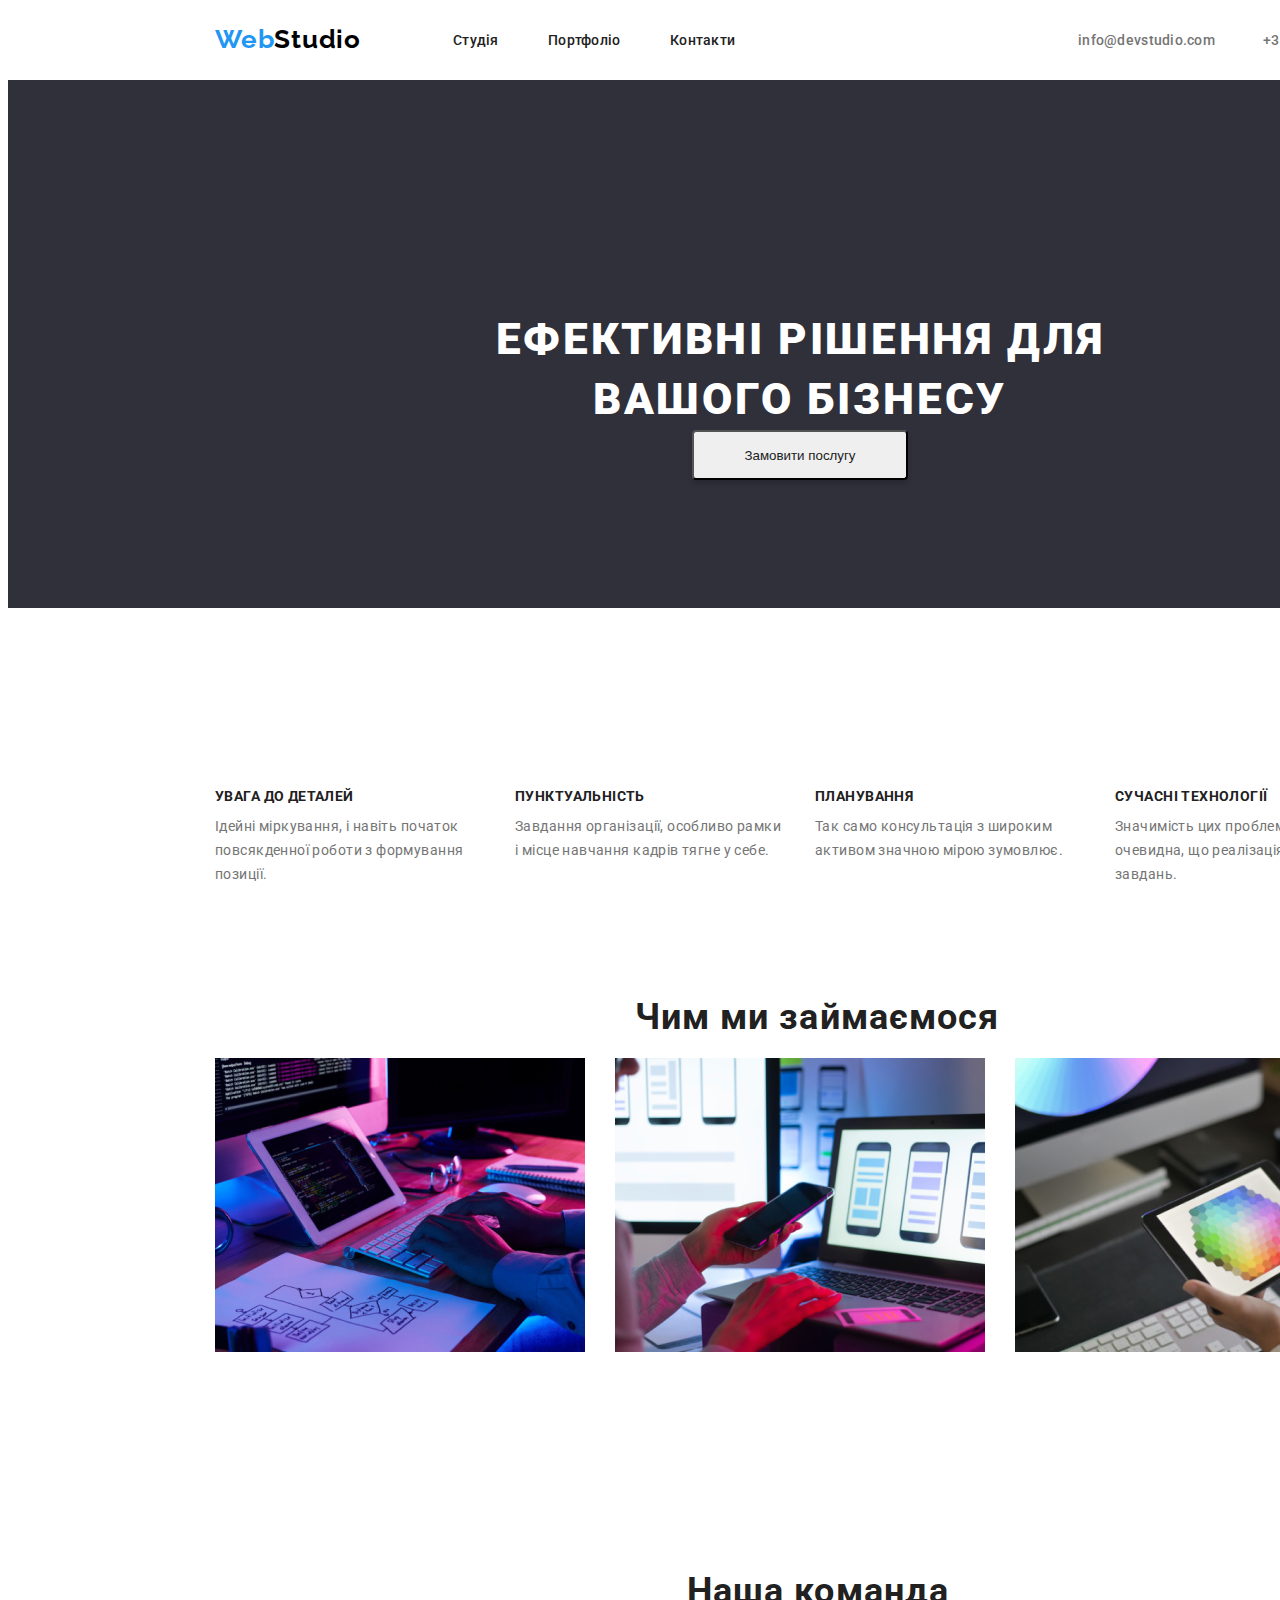
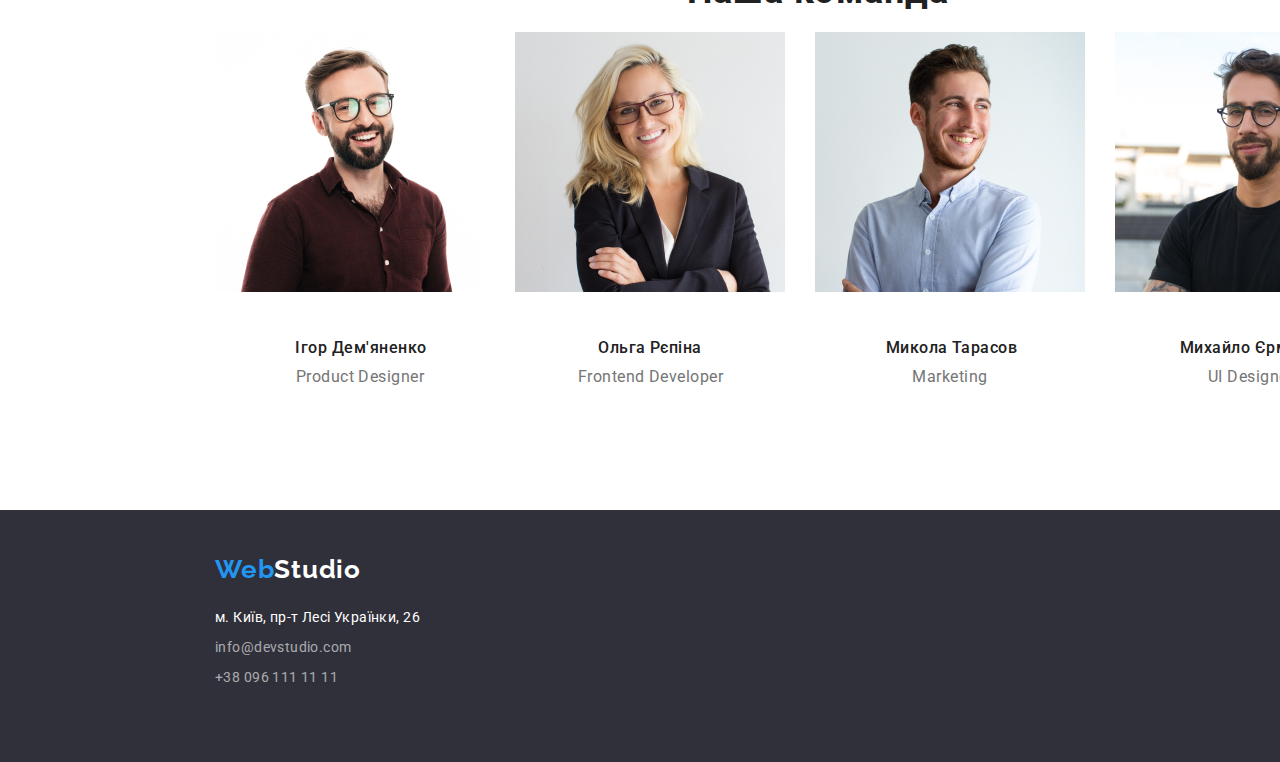
==== commit ef1061c3: "new" ====
--- a/index.html
+++ b/index.html
@@ -5,19 +5,15 @@
     <meta http-equiv="X-UA-Compatible" content="IE=edge" />
     <meta name="viewport" content="width=300, initial-scale=1.0" />
     <title>Document</title>
-    <style>li {
-      list-style-type: none;
-     }</style>
-         <style>   a { 
-          text-decoration: none;
-         } </style>
-
-    <style>@import url(https://fonts.googleapis.com/css?family=Roboto:100,100italic,300,300italic,regular,italic,500,500italic,700,700italic,900,900italic);
-    @import url(https://fonts.googleapis.com/css?family=Raleway:100,200,300,regular,500,600,700,800,900,100italic,200italic,300italic,italic,500italic,600italic,700italic,800italic,900italic);
-    </style> 
-
-    
-    <link rel="stylesheet" href="./css/styles.css">
+    <link
+      rel="stylesheet"
+      href="https://fonts.googleapis.com/css?family=Roboto:100,100italic,300,300italic,regular,italic,500,500italic,700,700italic,900,900italic;"
+    />
+    <link
+      rel="stylesheet"
+      href="https://fonts.googleapis.com/css?family=Raleway:100,200,300,regular,500,600,700,800,900,100italic,200italic,300italic,italic,500italic,600italic,700italic,800italic,900italic;"
+    />
+    <link rel="stylesheet" href="./css/styles.css" />
   </head>
   <body class="font-family">
     <header class="header">
@@ -25,30 +21,33 @@
         <a href="./index.html" class="logo">Web<span>Studio</span></a>
 
         <ul class="site-nav list">
-          <li><a href="" class="linka">Студія</a></li>
-          <li><a href="./portfolio.html" class="linkb">Портфоліо</a></li>
-          <li><a href="" class="linkc">Контакти</a></li>
+          <li><a href="" class="link-a">Студія</a></li>
+          <li><a href="./portfolio.html" class="link-b">Портфоліо</a></li>
+          <li><a href="" class="link-c">Контакти</a></li>
         </ul>
         <ul class="auth-nav list">
-          <li><a href="mailto:info@devstudio.com" class="linkd">info@devstudio.com</a></li>
-          <li><a href="tel:+380961111111" class="linke">+38 096 111 11 11</a></li>
+          <li>
+            <a href="mailto:info@devstudio.com" class="link-d"
+              >info@devstudio.com</a
+            >
+          </li>
+          <li>
+            <a href="tel:+380961111111" class="link-e">+38 096 111 11 11</a>
+          </li>
         </ul>
       </nav>
     </header>
     <main>
-
       <!-- Шапка -->
       <section class="page">
-        <h1 class="page-titel">Ефективні рішення для вашого бізнесу</title></h1>
+        <h1 class="page-titel">Ефективні рішення для вашого бізнесу</h1>
         <button class="page-button">Замовити послугу</button>
       </section>
 
-
       <!-- Особенности -->
 
-
       <section>
-        <h2  class="features">Переваги</h2>
+        <h2 class="features">Переваги</h2>
         <ul>
           <li>
             <h3 class="features-titel-a">УВАГА ДО ДЕТАЛЕЙ</h3>
@@ -82,65 +81,95 @@
 
       <!-- Чим ми займаємося -->
 
-
       <section class="work">
         <h2 class="work-titel">Чим ми займаємося</h2>
         <ul>
           <li>
-            <a href=""class="a"><img src="./images/1.jpg" width="370" alt="" /></a>
+            <a href="" class="work-a"
+              ><img src="./images/1.jpg" width="370" alt=""
+            /></a>
           </li>
           <li>
-            <a href=""class="b"><img src="./images/2.jpg" width="370" alt="" /></a>
+            <a href="" class="work-b"
+              ><img src="./images/2.jpg" width="370" alt=""
+            /></a>
           </li>
           <li>
-            <a href=""class="c"><img src="./images/3.jpg" width="370" alt="" /></a>
+            <a href="" class="work-c"
+              ><img src="./images/3.jpg" width="370" alt=""
+            /></a>
           </li>
         </ul>
       </section>
 
-<!-- Наша команда -->
+      <!-- Наша команда -->
 
       <section class="section">
         <h2 class="section-title">Наша команда</h2>
         <ul>
           <li class="product-designer">
-            <img class="a" src="./images/img.jpg" width="270" alt="Ігор Дем'яненко" />
-            <h3 class="b">Ігор Дем'яненко</h3>
-            <p class="c">Product Designer</p>
+            <img
+              class="photo"
+              src="./images/img.jpg"
+              width="270"
+              alt="Ігор Дем'яненко"
+            />
+            <h3 class="name">Ігор Дем'яненко</h3>
+            <p class="job">Product Designer</p>
           </li>
-          <li class="frontend-developer" >
-            <img class="a" src="./images/img-2.jpg" width="270" alt="Ольга Рєпіна" />
-            <h3 class="b">Ольга Рєпіна</h3>
-            <p class="c">Frontend Developer</p>
+          <li class="frontend-developer">
+            <img
+              class="photo"
+              src="./images/img-2.jpg"
+              width="270"
+              alt="Ольга Рєпіна"
+            />
+            <h3 class="name">Ольга Рєпіна</h3>
+            <p class="job">Frontend Developer</p>
           </li>
           <li class="marketing">
-            <img class="a" src="./images/img-3.jpg" width="270" alt="Микола Тарасов" />
-            <h3 class="b">Микола Тарасов</h3>
-            <p class="c">Marketing</p>
+            <img
+              class="photo"
+              src="./images/img-3.jpg"
+              width="270"
+              alt="Микола Тарасов"
+            />
+            <h3 class="name">Микола Тарасов</h3>
+            <p class="job">Marketing</p>
           </li>
-          <li class="ui-designer" >
-            <img class="a" src="./images/img-4.jpg" width="270" alt="Михайло Єрмаков" />
-            <h3 class="b">Михайло Єрмаков</h3>
-            <p class="c">UI Designer</p>
+          <li class="ui-designer">
+            <img
+              class="photo"
+              src="./images/img-4.jpg"
+              width="270"
+              alt="Михайло Єрмаков"
+            />
+            <h3 class="name">Михайло Єрмаков</h3>
+            <p class="job">UI Designer</p>
           </li>
         </ul>
       </section>
     </main>
     <footer class="footer">
-      <p class="background"><a href="./index.html" class="logo-footer">WebStudio</a></p>
+      <p class="fon"></p>
+      <a href="./index.html" class="logo-footer">Web<span>Studio</span></a>
       <address class="adress">
         <ul>
           <li>
             <a
-              href="https://www.google.com/maps/search/леси+украинки+26/@50.3904957,30.3537571,13.4z"class="map"
+              href="https://www.google.com/maps/search/леси+украинки+26/@50.3904957,30.3537571,13.4z"
+              class="map"
               >м. Київ, пр-т Лесі Українки, 26</a
             >
           </li>
-          <li><a href="mailto:info@devstudio.com"class="mail">info@devstudio.com</a></li>
-          <li><a href="tel:+380961111111"class="tel">+38 096 111 11 11</a></li>
+          <li>
+            <a href="mailto:info@devstudio.com" class="mail"
+              >info@devstudio.com</a
+            >
+          </li>
+          <li><a href="tel:+380961111111" class="tel">+38 096 111 11 11</a></li>
         </ul>
       </address>
     </footer>
   </body>
 </html>
-
--- a/css/styles.css
+++ b/css/styles.css
@@ -1,7 +1,15 @@
+li {
+  list-style-type: none;
+}
+a {
+  text-decoration: none;
+}
+
 .font-family {
-    font-family: roboto;
-    color: #212121;
-}
+  font-family: roboto;
+  color: #212121;
+}
+
 /* навигация */
 .header {
   position: absolute;
@@ -20,7 +28,7 @@
   left: 215px;
   top: 24px;
 
-  font-family: "Raleway";
+  font-family: "raleway";
   font-style: normal;
   font-weight: 700;
   font-size: 26px;
@@ -28,27 +36,26 @@
   letter-spacing: 0.03em;
 }
 .logo {
-    color: #2196f3
-}
-.logo span{
-    color: #000000;
+  color: #2196f3;
+}
+.logo span {
+  color: #000000;
 }
 .logo .span {
-
-    position: absolute;
-    width: 145px;
-    height: 31px;
-    left: 215px;
-    top: 24px;
-  
-    font-family: "Raleway";
-    font-style: normal;
-    font-weight: 700;
-    font-size: 26px;
-    line-height: 31px;
-    letter-spacing: 0.03em;
-}
-.site-nav .linka {
+  position: absolute;
+  width: 145px;
+  height: 31px;
+  left: 215px;
+  top: 24px;
+
+  font-family: "Raleway";
+  font-style: normal;
+  font-weight: 700;
+  font-size: 26px;
+  line-height: 31px;
+  letter-spacing: 0.03em;
+}
+.site-nav .link-a {
   color: #212121;
   position: absolute;
   width: 45px;
@@ -64,8 +71,8 @@
   letter-spacing: 0.02em;
 }
 
-.site-nav .linka:hover,
-.site-nav .linka:focus {
+.site-nav .link-a:hover,
+.site-nav .link-a:focus {
   color: #2196f3;
   position: absolute;
   width: 45px;
@@ -81,7 +88,7 @@
   letter-spacing: 0.02em;
 }
 
-.site-nav .linkb {
+.site-nav .link-b {
   color: #212121;
   position: absolute;
   width: 72px;
@@ -97,8 +104,8 @@
   letter-spacing: 0.02em;
 }
 
-.site-nav .linkb:hover,
-.site-nav .linkb:focus {
+.site-nav .link-b:hover,
+.site-nav .link-b:focus {
   color: #2196f3;
   position: absolute;
   width: 72px;
@@ -114,7 +121,7 @@
   letter-spacing: 0.02em;
 }
 
-.site-nav .linkc {
+.site-nav .link-c {
   color: #212121;
   position: absolute;
   width: 64px;
@@ -130,8 +137,8 @@
   letter-spacing: 0.02em;
 }
 
-.site-nav .linkc:hover,
-.site-nav .linkc:focus {
+.site-nav .link-c:hover,
+.site-nav .link-c:focus {
   color: #2196f3;
   position: absolute;
   width: 64px;
@@ -148,7 +155,7 @@
 }
 /* авторизация */
 
-.auth-nav .linkd {
+.auth-nav .link-d {
   color: #757575;
   position: absolute;
   width: 135px;
@@ -164,8 +171,8 @@
   letter-spacing: 0.02em;
 }
 
-.auth-nav .linkd:hover,
-.auth-nav .linkd:focus {
+.auth-nav .link-d:hover,
+.auth-nav .link-d:focus {
   color: #2196f3;
   position: absolute;
   width: 135px;
@@ -181,7 +188,7 @@
   letter-spacing: 0.02em;
 }
 
-.auth-nav .linke {
+.auth-nav .link-e {
   color: #757575;
   position: absolute;
   width: 122px;
@@ -197,8 +204,8 @@
   letter-spacing: 0.02em;
 }
 
-.auth-nav .linke:hover,
-.auth-nav .linke:focus {
+.auth-nav .link-e:hover,
+.auth-nav .link-e:focus {
   color: #2196f3;
   position: absolute;
   width: 122px;
@@ -423,7 +430,7 @@
   color: #212121;
 }
 
-.work .a {
+.work .work-a {
   position: absolute;
   width: 370px;
   height: 294px;
@@ -434,7 +441,7 @@
   mix-blend-mode: normal;
 }
 
-.work .b {
+.work .work-b {
   position: absolute;
   width: 370px;
   height: 294px;
@@ -444,7 +451,7 @@
   background: url(web-ui-designers-are-developing-application-smartphones-team-creators-is-working-interface-mobile-phones_8119-2713.jpg);
 }
 
-.work .c {
+.work .work-c {
   position: absolute;
   width: 370px;
   height: 294px;
@@ -456,24 +463,24 @@
 
 /* Наша команда */
 
+.section-title {
+  position: absolute;
+  width: 300px;
+  height: 42px;
+  left: 668px;
+  top: 1540px;
+  font-family: "Roboto";
+  font-style: normal;
+  font-weight: 700;
+  font-size: 36px;
+  line-height: 42px;
+  text-align: center;
+  letter-spacing: 0.03em;
+  color: #212121;
+}
 /* Ігор Дем'яненко */
 
-.section-title {
-    position: absolute;
-    width: 300px;
-    height: 42px;
-    left: 668px;
-    top: 1540px;
-    font-family: 'Roboto';
-    font-style: normal;
-    font-weight: 700;
-    font-size: 36px;
-    line-height: 42px;
-    text-align: center;
-    letter-spacing: 0.03em;
-    color: #212121;}
-
-.product-designer .a {
+.product-designer .photo {
   position: absolute;
   width: 270px;
   height: 260px;
@@ -484,7 +491,7 @@
   border-radius: 0px;
 }
 
-.product-designer .b {
+.product-designer .name {
   position: absolute;
   width: 150px;
   height: 19px;
@@ -502,7 +509,7 @@
   color: #212121;
 }
 
-.product-designer .c {
+.product-designer .job {
   position: absolute;
   width: 150px;
   height: 19px;
@@ -522,7 +529,7 @@
 
 /* Ольга Рєпіна */
 
-.frontend-developer .a {
+.frontend-developer .photo {
   position: absolute;
   width: 270px;
   height: 260px;
@@ -533,7 +540,7 @@
   border-radius: 0px;
 }
 
-.frontend-developer .b {
+.frontend-developer .name {
   position: absolute;
   width: 104px;
   height: 19px;
@@ -551,7 +558,7 @@
   color: #212121;
 }
 
-.frontend-developer .c {
+.frontend-developer .job {
   position: absolute;
   width: 147px;
   height: 19px;
@@ -571,7 +578,7 @@
 
 /* Микола Тарасов */
 
-.marketing .a {
+.marketing .photo {
   position: absolute;
   width: 270px;
   height: 260px;
@@ -582,7 +589,7 @@
   border-radius: 0px;
 }
 
-.marketing .b {
+.marketing .name {
   position: absolute;
   width: 133px;
   height: 19px;
@@ -600,7 +607,7 @@
   color: #212121;
 }
 
-.marketing .c {
+.marketing .job {
   position: absolute;
   width: 76px;
   height: 19px;
@@ -620,7 +627,7 @@
 
 /* Михайло Єрмаков */
 
-.ui-designer .a {
+.ui-designer .photo {
   position: absolute;
   width: 270px;
   height: 260px;
@@ -631,7 +638,7 @@
   border-radius: 0px;
 }
 
-.ui-designer .b {
+.ui-designer .name {
   position: absolute;
   width: 150px;
   height: 19px;
@@ -649,7 +656,7 @@
   color: #212121;
 }
 
-.ui-designer .c {
+.ui-designer .job {
   position: absolute;
   width: 87px;
   height: 19px;
@@ -667,45 +674,47 @@
   color: #757575;
 }
 
-/* footer */ 
-
- 
-.footer .background .logo-footer {
-    position: absolute;
-    width: 145px;
-    height: 31px;
-    left: 215px;
-    top: 2154px;
-    
-    font-family: 'Raleway';
-    font-style: normal;
-    font-weight: 700;
-    font-size: 26px;
-    line-height: 31px;
-    /* identical to box height */
-    letter-spacing: 0.03em;
-    
-    color: #2196F3;
-  
-}
-
+/* footer */
+
+.footer .logo-footer {
+  position: absolute;
+  width: 145px;
+  height: 31px;
+  left: 215px;
+  top: 2154px;
+
+  font-family: "Raleway";
+  font-style: normal;
+  font-weight: 700;
+  font-size: 26px;
+  line-height: 31px;
+  /* identical to box height */
+  letter-spacing: 0.03em;
+}
+
+.logo-footer {
+  color: #2196f3;
+}
+
+.logo-footer span {
+  color: #ffffff;
+}
 
 .map {
-    position: absolute;
-    width: 231px;
-    height: 21px;
-    left: 215px;
-    top: 2205px;
-    
-    font-family: 'Roboto';
-    font-style: normal;
-    font-weight: 400;
-    font-size: 14px;
-    line-height: 24px;
-    /* or 171% */
-    letter-spacing: 0.03em;
-    
-    color: #212121;
+  position: absolute;
+  width: 231px;
+  height: 21px;
+  left: 215px;
+  top: 2205px;
+
+  font-family: "Roboto";
+  font-style: normal;
+  font-weight: 400;
+  font-size: 14px;
+  line-height: 24px;
+  letter-spacing: 0.03em;
+
+  color: #ffffff;
 }
 
 .footer .mail {
@@ -722,7 +731,7 @@
   line-height: 24px;
   letter-spacing: 0.03em;
 
-  color: #212121;
+  color: rgba(255, 255, 255, 0.6);
 }
 
 .footer .tel {
@@ -739,14 +748,23 @@
   line-height: 24px;
   letter-spacing: 0.03em;
 
-  color: #212121;
-}
-
+  color: rgba(255, 255, 255, 0.6);
+}
+
+.fon {
+  position: absolute;
+  width: 1600px;
+  height: 252px;
+  left: 0px;
+  top: 2094px;
+
+  background-color: #2f303a;
+}
 /* Портфолио */
 
 /* фильтр */
 
-.filtr .filtr-buttona {
+.filtr .filtr-button-a {
   color: #212121;
   position: absolute;
   width: 73px;
@@ -760,7 +778,7 @@
   border-radius: 4px;
 }
 
-.filtr .filtr-buttona:hover {
+.filtr .filtr-button-a:hover {
   color: #ffffff;
   position: absolute;
   width: 73px;
@@ -775,7 +793,7 @@
   border-radius: 4px;
 }
 
-.filtr .filtr-buttonb {
+.filtr .filtr-button-b {
   color: #212121;
   position: absolute;
   width: 125px;
@@ -789,7 +807,7 @@
   border-radius: 4px;
 }
 
-.filtr .filtr-buttonb:hover {
+.filtr .filtr-button-b:hover {
   color: #ffffff;
   position: absolute;
   width: 125px;
@@ -803,7 +821,7 @@
     0px 2px 2px rgba(0, 0, 0, 0.12);
 }
 
-.filtr .filtr-buttonc {
+.filtr .filtr-button-c {
   color: #212121;
   position: absolute;
   position: absolute;
@@ -818,7 +836,7 @@
   border-radius: 4px;
 }
 
-.filtr .filtr-buttonc:hover {
+.filtr .filtr-button-c:hover {
   color: #ffffff;
   position: absolute;
   position: absolute;
@@ -833,7 +851,7 @@
   border-radius: 4px;
 }
 
-.filtr .filtr-buttond {
+.filtr .filtr-button-d {
   color: #212121;
   position: absolute;
   width: 103px;
@@ -847,7 +865,7 @@
   border-radius: 4px;
 }
 
-.filtr .filtr-buttond:hover {
+.filtr .filtr-button-d:hover {
   color: #ffffff;
   position: absolute;
   width: 103px;
@@ -861,7 +879,7 @@
   border-radius: 4px;
 }
 
-.filtr .filtr-buttone {
+.filtr .filtr-button-e {
   position: absolute;
   width: 130px;
   height: 38px;
@@ -874,7 +892,7 @@
   border-radius: 4px;
 }
 
-.filtr .filtr-buttone:hover {
+.filtr .filtr-button-e:hover {
   color: #ffffff;
   position: absolute;
   width: 130px;
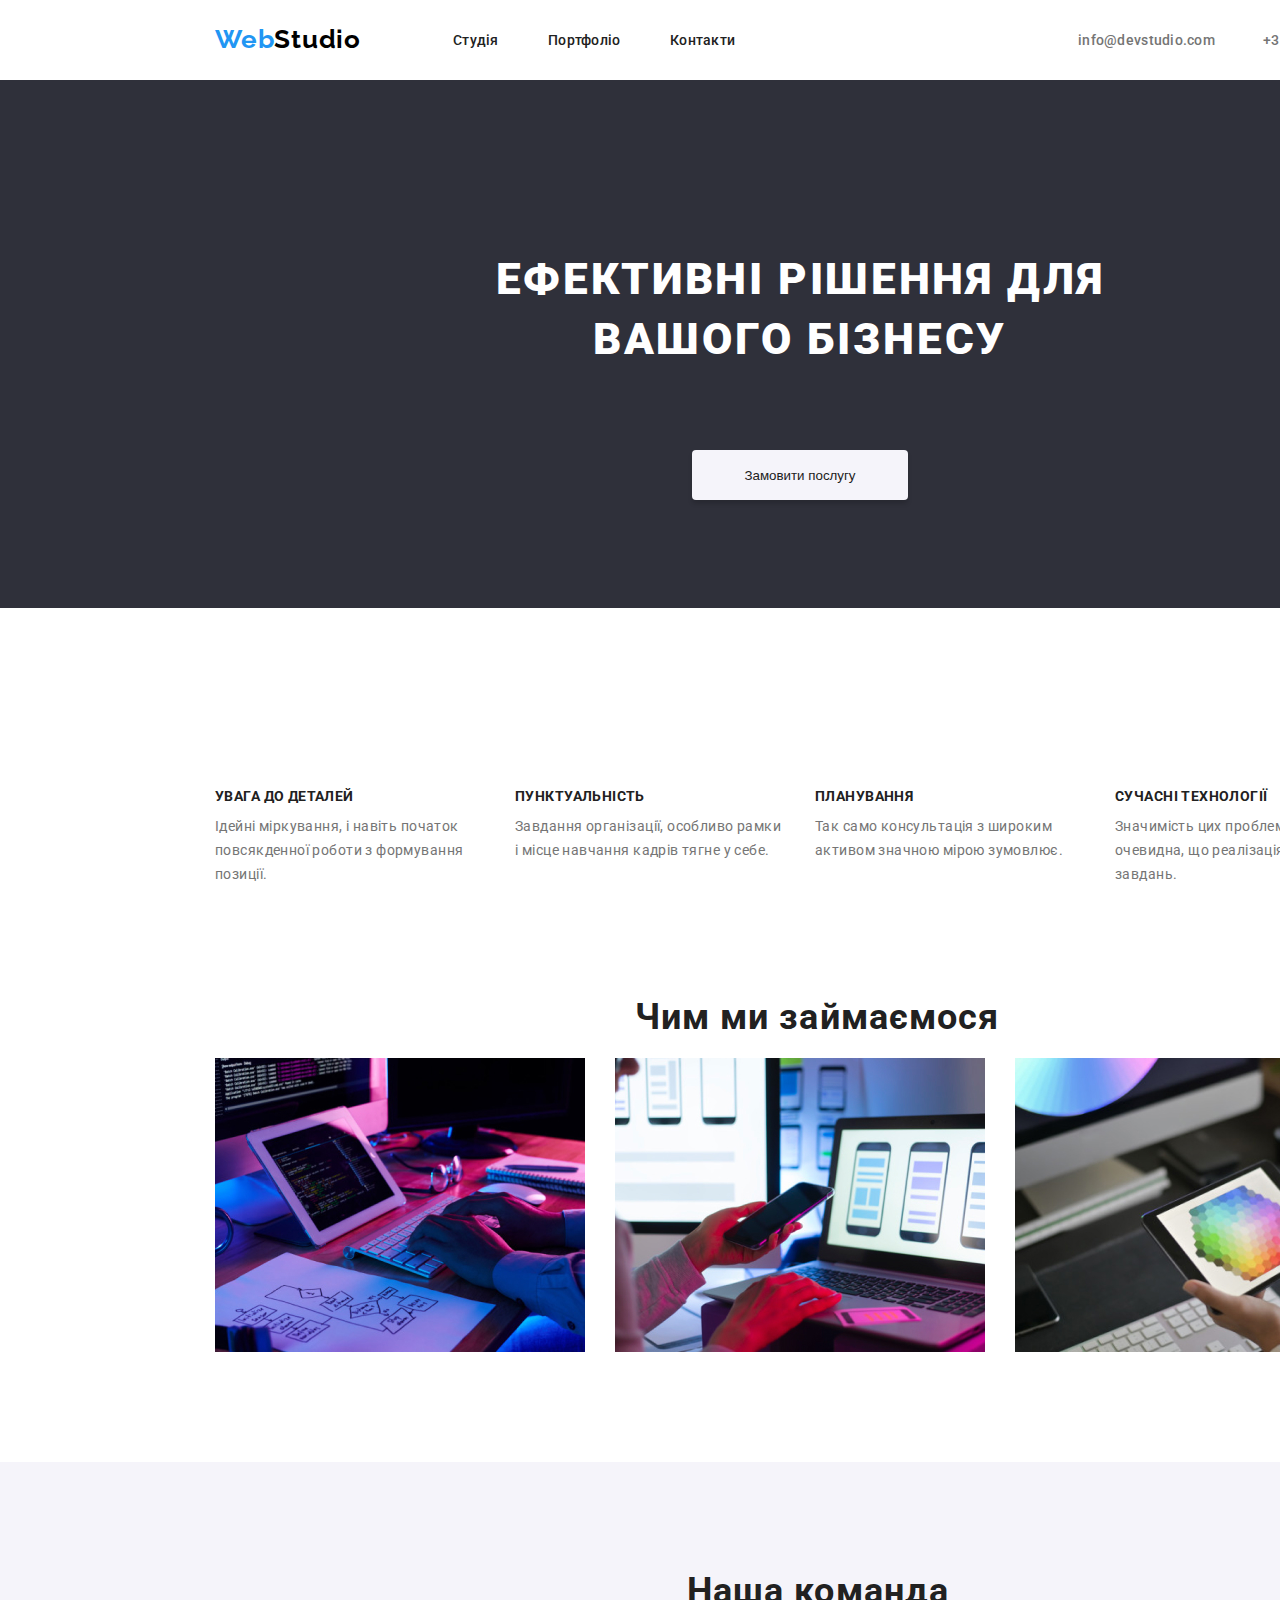
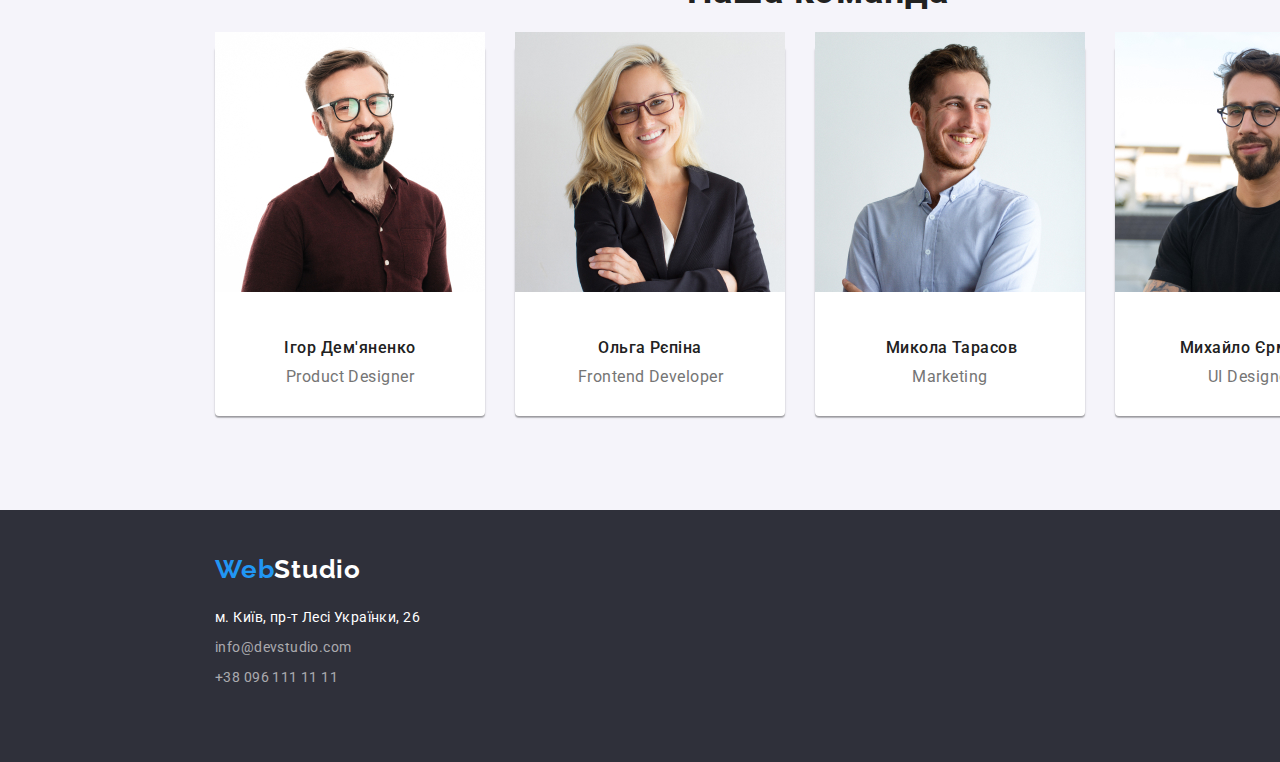
==== commit fa6b7226: "new" ====
--- a/index.html
+++ b/index.html
@@ -105,9 +105,11 @@
       <!-- Наша команда -->
 
       <section class="section">
+        <p class="section-fon"></p>
         <h2 class="section-title">Наша команда</h2>
         <ul>
           <li class="product-designer">
+            <p class="fon"></p>
             <img
               class="photo"
               src="./images/img.jpg"
@@ -118,6 +120,7 @@
             <p class="job">Product Designer</p>
           </li>
           <li class="frontend-developer">
+            <p class="fon"></p>
             <img
               class="photo"
               src="./images/img-2.jpg"
@@ -128,6 +131,7 @@
             <p class="job">Frontend Developer</p>
           </li>
           <li class="marketing">
+            <p class="fon"></p>
             <img
               class="photo"
               src="./images/img-3.jpg"
@@ -138,6 +142,7 @@
             <p class="job">Marketing</p>
           </li>
           <li class="ui-designer">
+            <p class="fon"></p>
             <img
               class="photo"
               src="./images/img-4.jpg"
--- a/css/styles.css
+++ b/css/styles.css
@@ -8,6 +8,10 @@
 .font-family {
   font-family: roboto;
   color: #212121;
+  max-width: 1200;
+  margin-left: auto;
+  margin-right: auto;
+
 }
 
 /* навигация */
@@ -236,7 +240,7 @@
   width: 696px;
   height: 120px;
   left: 452px;
-  top: 280px;
+  top: 220px;
 
   font-family: "Roboto";
   font-style: normal;
@@ -249,13 +253,14 @@
 }
 
 .page-button {
-  color: #212121;
-  background-color: F5F4FA;
+    border: none; 
+    color: #212121;
+  background-color: #F5F4FA;
   position: absolute;
   width: 216px;
   height: 50px;
   left: 692px;
-  top: 430px;
+  top: 450px;
   box-shadow: 0px 4px 4px rgba(0, 0, 0, 0.15);
   border-radius: 4px;
 }
@@ -463,6 +468,17 @@
 
 /* Наша команда */
 
+
+.section-fon {
+    position: absolute;
+    width: 1600px;
+    height: 648px;
+    left: 0px;
+    top: 1446px;
+    
+    background: #F5F4FA;
+}
+
 .section-title {
   position: absolute;
   width: 300px;
@@ -479,6 +495,18 @@
   color: #212121;
 }
 /* Ігор Дем'яненко */
+.product-designer .fon {
+    position: absolute;
+width: 270px;
+height: 368px;
+left: 215px;
+top: 1632px;
+
+background: #FFFFFF;
+/* material shadow v1 */
+box-shadow: 0px 1px 3px rgba(0, 0, 0, 0.12), 0px 1px 1px rgba(0, 0, 0, 0.14), 0px 2px 1px rgba(0, 0, 0, 0.2);
+border-radius: 0px 0px 4px 4px;
+}
 
 .product-designer .photo {
   position: absolute;
@@ -495,7 +523,7 @@
   position: absolute;
   width: 150px;
   height: 19px;
-  left: 286px;
+  left: 275px;
   top: 1922px;
 
   font-family: "Roboto";
@@ -513,7 +541,7 @@
   position: absolute;
   width: 150px;
   height: 19px;
-  left: 285px;
+  left: 275px;
   top: 1951px;
 
   font-family: "Roboto";
@@ -528,6 +556,19 @@
 }
 
 /* Ольга Рєпіна */
+
+.frontend-developer .fon {
+    position: absolute;
+width: 270px;
+height: 368px;
+left: 515px;
+top: 1632px;
+
+background: #FFFFFF;
+/* material shadow v1 */
+box-shadow: 0px 1px 3px rgba(0, 0, 0, 0.12), 0px 1px 1px rgba(0, 0, 0, 0.14), 0px 2px 1px rgba(0, 0, 0, 0.2);
+border-radius: 0px 0px 4px 4px;
+}
 
 .frontend-developer .photo {
   position: absolute;
@@ -578,6 +619,19 @@
 
 /* Микола Тарасов */
 
+.marketing .fon {
+    position: absolute;
+width: 270px;
+height: 368px;
+left: 815px;
+top: 1632px;
+
+background: #FFFFFF;
+/* material shadow v1 */
+box-shadow: 0px 1px 3px rgba(0, 0, 0, 0.12), 0px 1px 1px rgba(0, 0, 0, 0.14), 0px 2px 1px rgba(0, 0, 0, 0.2);
+border-radius: 0px 0px 4px 4px;
+}
+
 .marketing .photo {
   position: absolute;
   width: 270px;
@@ -627,6 +681,19 @@
 
 /* Михайло Єрмаков */
 
+.ui-designer .fon {
+    position: absolute;
+width: 270px;
+height: 368px;
+left: 1115px;
+top: 1632px;
+
+background: #FFFFFF;
+/* material shadow v1 */
+box-shadow: 0px 1px 3px rgba(0, 0, 0, 0.12), 0px 1px 1px rgba(0, 0, 0, 0.14), 0px 2px 1px rgba(0, 0, 0, 0.2);
+border-radius: 0px 0px 4px 4px;
+}
+
 .ui-designer .photo {
   position: absolute;
   width: 270px;
@@ -765,6 +832,7 @@
 /* фильтр */
 
 .filtr .filtr-button-a {
+  border: none;
   color: #212121;
   position: absolute;
   width: 73px;
@@ -773,8 +841,6 @@
   top: 174px;
 
   background: #f5f4fa;
-  box-shadow: 0px 3px 1px rgba(0, 0, 0, 0.1), 0px 1px 2px rgba(0, 0, 0, 0.08),
-    0px 2px 2px rgba(0, 0, 0, 0.12);
   border-radius: 4px;
 }
 
@@ -787,13 +853,13 @@
   top: 174px;
 
   background: #2196f3;
-  /* shadow-middle */
   box-shadow: 0px 3px 1px rgba(0, 0, 0, 0.1), 0px 1px 2px rgba(0, 0, 0, 0.08),
     0px 2px 2px rgba(0, 0, 0, 0.12);
   border-radius: 4px;
 }
 
 .filtr .filtr-button-b {
+  border: none;
   color: #212121;
   position: absolute;
   width: 125px;
@@ -802,8 +868,6 @@
   top: 174px;
 
   background: #f5f4fa;
-  box-shadow: 0px 3px 1px rgba(0, 0, 0, 0.1), 0px 1px 2px rgba(0, 0, 0, 0.08),
-    0px 2px 2px rgba(0, 0, 0, 0.12);
   border-radius: 4px;
 }
 
@@ -822,7 +886,20 @@
 }
 
 .filtr .filtr-button-c {
-  color: #212121;
+  border: none;
+  color: #212121;
+  position: absolute;
+  position: absolute;
+  width: 112px;
+  height: 38px;
+  left: 726px;
+  top: 174px;
+  background: #f5f4fa;
+  border-radius: 4px;
+}
+
+.filtr .filtr-button-c:hover {
+  color: #ffffff;
   position: absolute;
   position: absolute;
   width: 112px;
@@ -832,27 +909,24 @@
   box-shadow: 0px 3px 1px rgba(0, 0, 0, 0.1), 0px 1px 2px rgba(0, 0, 0, 0.08),
     0px 2px 2px rgba(0, 0, 0, 0.12);
 
+  background: #2196f3;
+  border-radius: 4px;
+}
+
+.filtr .filtr-button-d {
+  border: none;
+  color: #212121;
+  position: absolute;
+  width: 103px;
+  height: 38px;
+  left: 846px;
+  top: 174px;
   background: #f5f4fa;
   border-radius: 4px;
 }
 
-.filtr .filtr-button-c:hover {
+.filtr .filtr-button-d:hover {
   color: #ffffff;
-  position: absolute;
-  position: absolute;
-  width: 112px;
-  height: 38px;
-  left: 726px;
-  top: 174px;
-  box-shadow: 0px 3px 1px rgba(0, 0, 0, 0.1), 0px 1px 2px rgba(0, 0, 0, 0.08),
-    0px 2px 2px rgba(0, 0, 0, 0.12);
-
-  background: #2196f3;
-  border-radius: 4px;
-}
-
-.filtr .filtr-button-d {
-  color: #212121;
   position: absolute;
   width: 103px;
   height: 38px;
@@ -861,25 +935,24 @@
   box-shadow: 0px 3px 1px rgba(0, 0, 0, 0.1), 0px 1px 2px rgba(0, 0, 0, 0.08),
     0px 2px 2px rgba(0, 0, 0, 0.12);
 
+  background: #2196f3;
+  border-radius: 4px;
+}
+
+.filtr .filtr-button-e {
+  border: none;
+  position: absolute;
+  width: 130px;
+  height: 38px;
+  left: 957px;
+  top: 174px;
+
   background: #f5f4fa;
   border-radius: 4px;
 }
 
-.filtr .filtr-button-d:hover {
+.filtr .filtr-button-e:hover {
   color: #ffffff;
-  position: absolute;
-  width: 103px;
-  height: 38px;
-  left: 846px;
-  top: 174px;
-  box-shadow: 0px 3px 1px rgba(0, 0, 0, 0.1), 0px 1px 2px rgba(0, 0, 0, 0.08),
-    0px 2px 2px rgba(0, 0, 0, 0.12);
-
-  background: #2196f3;
-  border-radius: 4px;
-}
-
-.filtr .filtr-button-e {
   position: absolute;
   width: 130px;
   height: 38px;
@@ -888,20 +961,6 @@
   box-shadow: 0px 3px 1px rgba(0, 0, 0, 0.1), 0px 1px 2px rgba(0, 0, 0, 0.08),
     0px 2px 2px rgba(0, 0, 0, 0.12);
 
-  background: #f5f4fa;
-  border-radius: 4px;
-}
-
-.filtr .filtr-button-e:hover {
-  color: #ffffff;
-  position: absolute;
-  width: 130px;
-  height: 38px;
-  left: 957px;
-  top: 174px;
-  box-shadow: 0px 3px 1px rgba(0, 0, 0, 0.1), 0px 1px 2px rgba(0, 0, 0, 0.08),
-    0px 2px 2px rgba(0, 0, 0, 0.12);
-
   background: #2196f3;
   border-radius: 4px;
 }
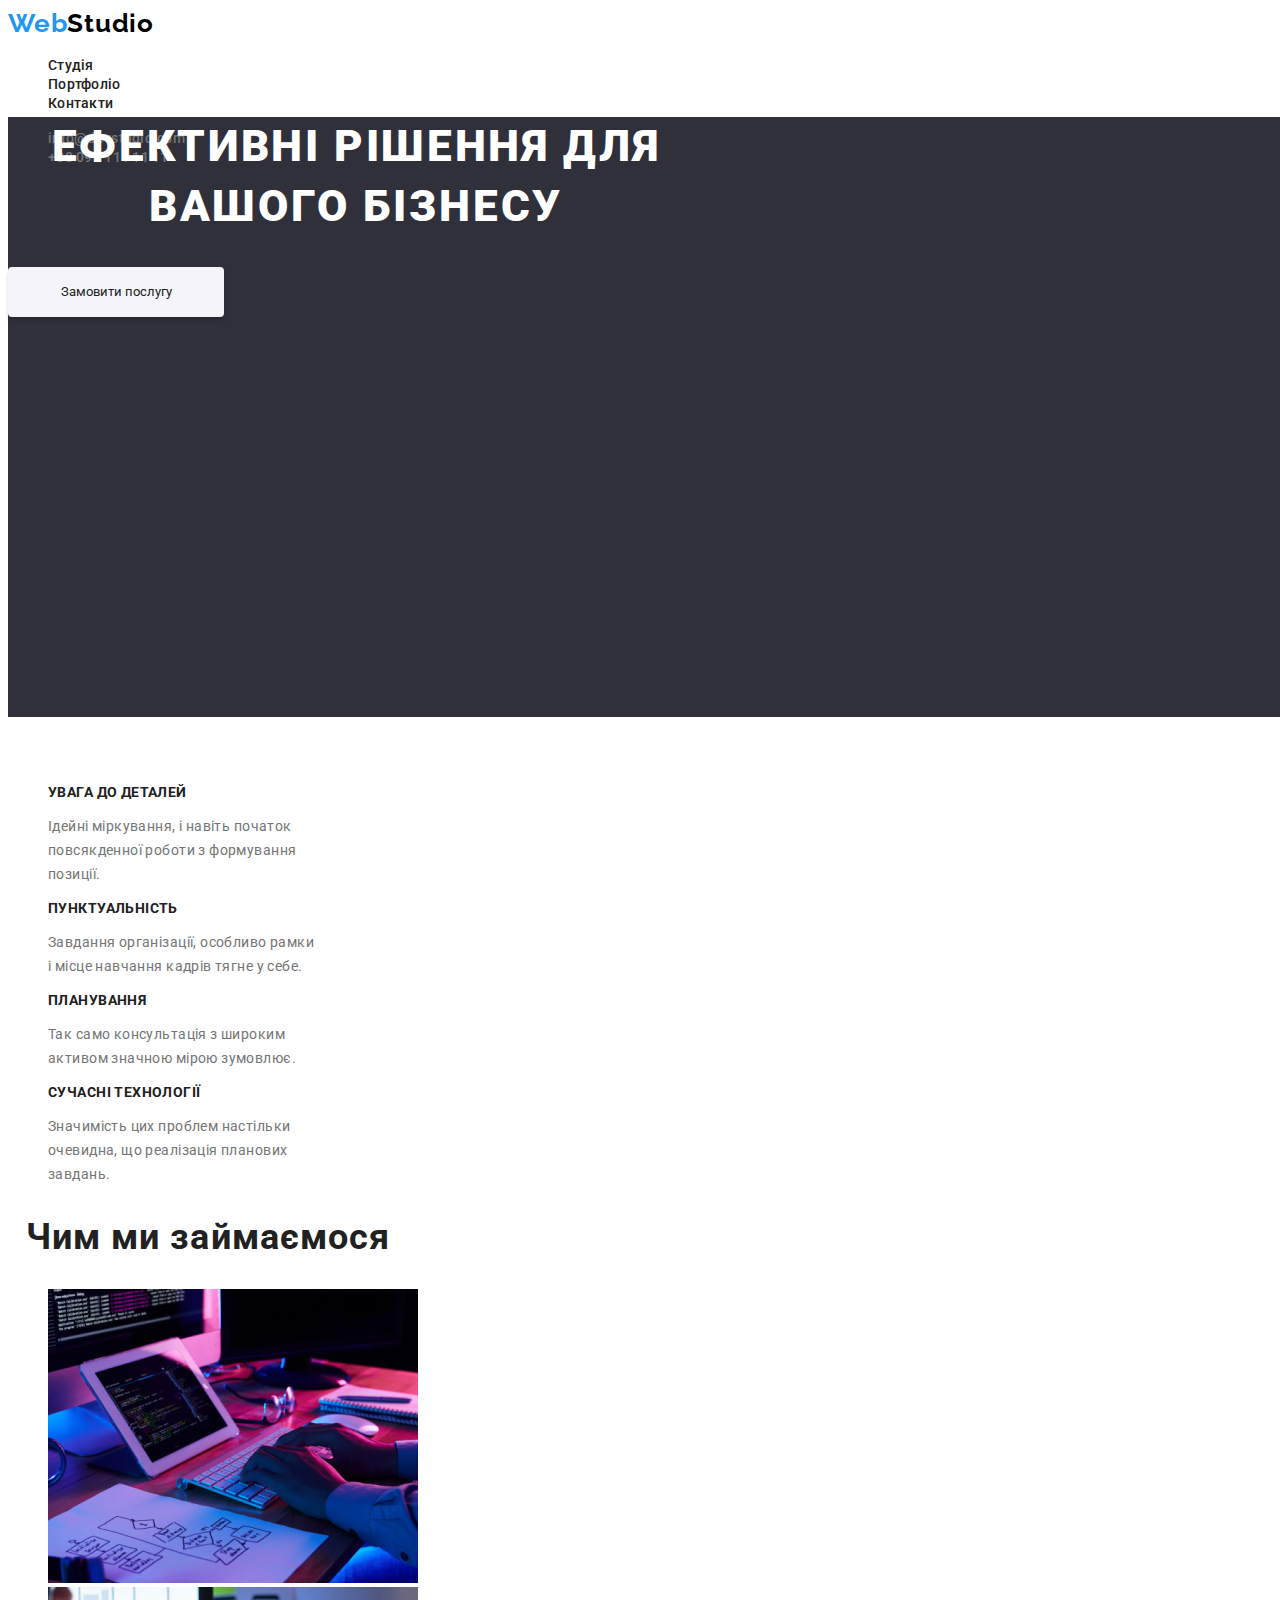
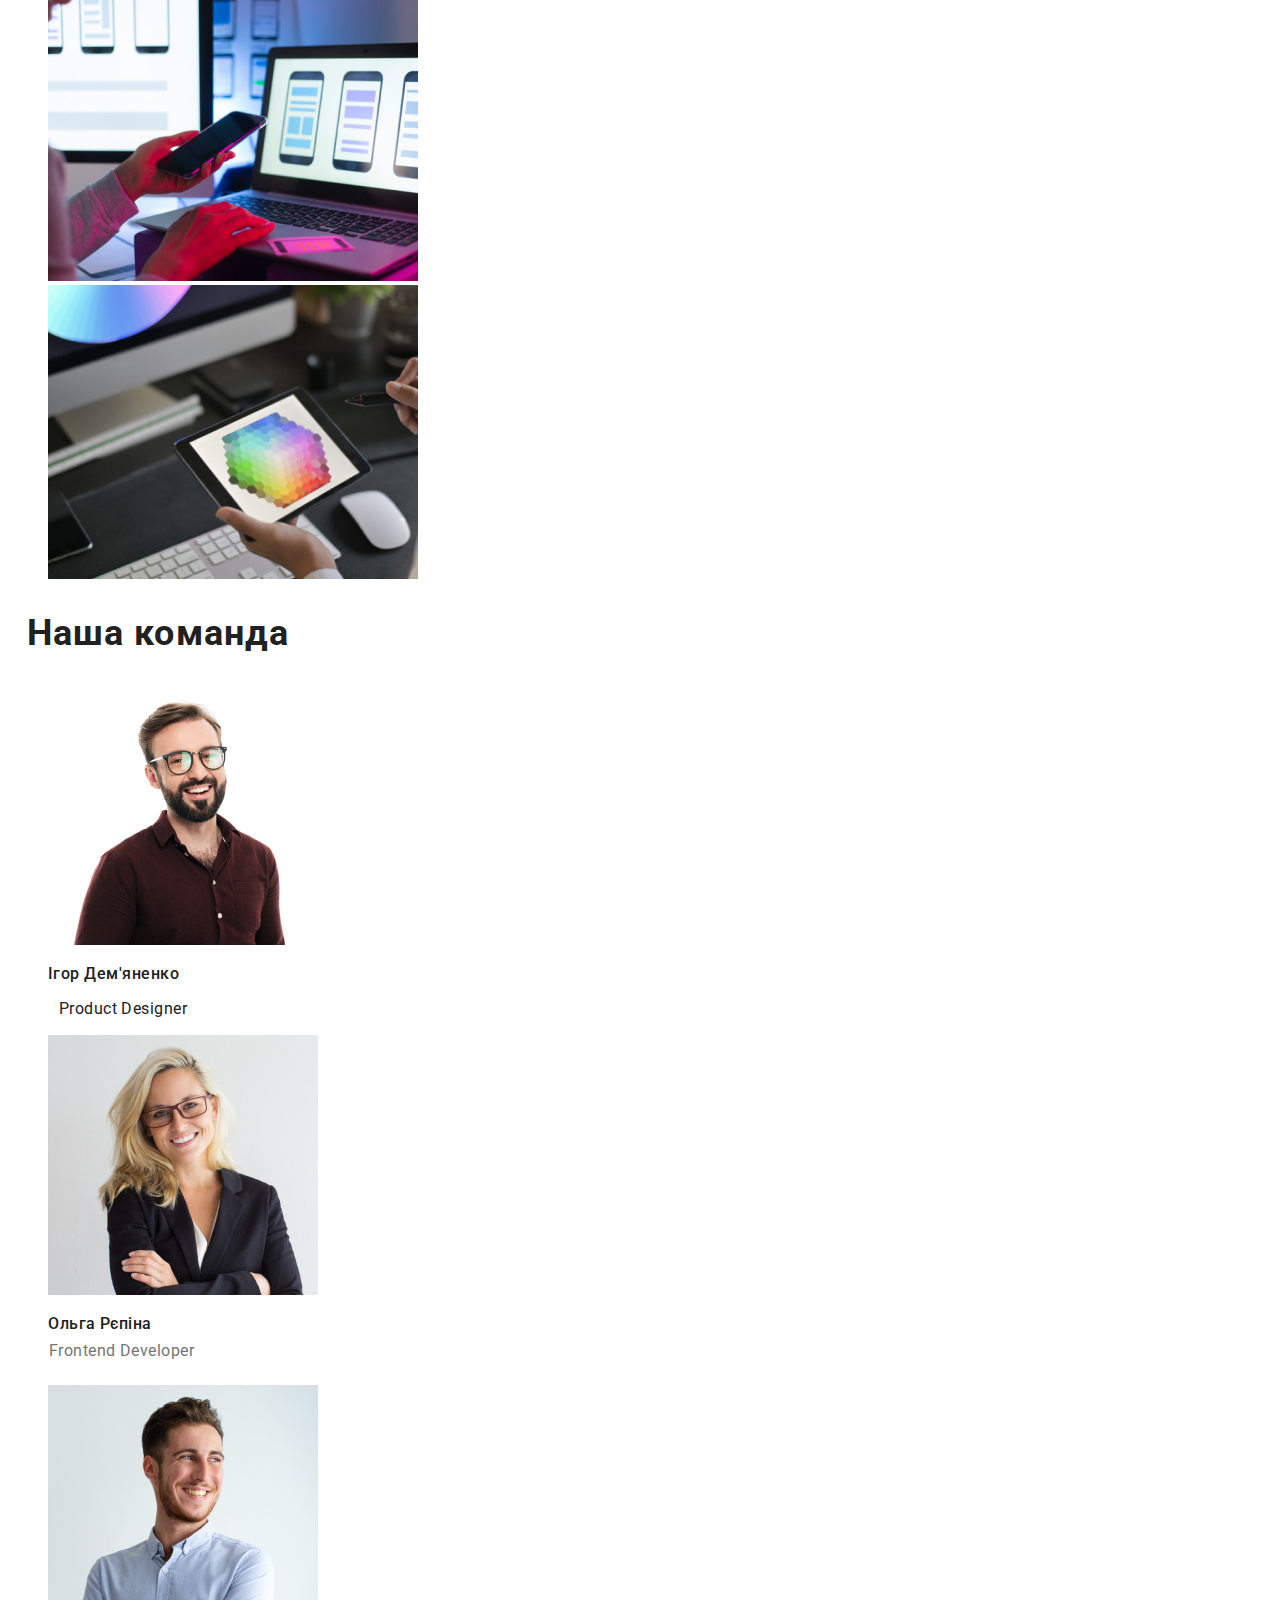
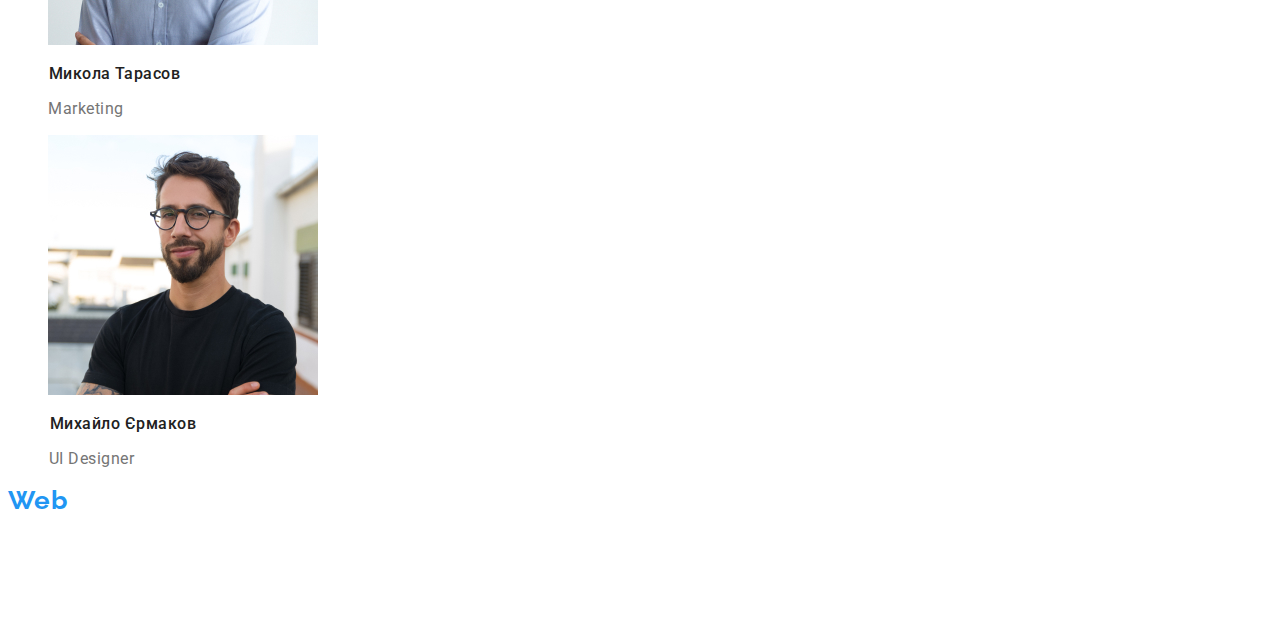
==== commit cfdcf038: "new" ====
--- a/index.html
+++ b/index.html
@@ -6,13 +6,10 @@
     <meta name="viewport" content="width=300, initial-scale=1.0" />
     <title>Document</title>
     <link
+      href="https://fonts.googleapis.com/css2?family=Raleway:wght@700&family=Roboto:wght@400;500;700;900&display=swap"
       rel="stylesheet"
-      href="https://fonts.googleapis.com/css?family=Roboto:100,100italic,300,300italic,regular,italic,500,500italic,700,700italic,900,900italic;"
     />
-    <link
-      rel="stylesheet"
-      href="https://fonts.googleapis.com/css?family=Raleway:100,200,300,regular,500,600,700,800,900,100italic,200italic,300italic,italic,500italic,600italic,700italic,800italic,900italic;"
-    />
+
     <link rel="stylesheet" href="./css/styles.css" />
   </head>
   <body class="font-family">
--- a/css/styles.css
+++ b/css/styles.css
@@ -1,3 +1,10 @@
+:root {
+  --primary-text-color: #212121;
+  --title-text-color: #757575;
+  --hover-text-color: #2196f3;
+  --logo: #000000;
+}
+
 li {
   list-style-type: none;
 }
@@ -6,27 +13,19 @@
 }
 
 .font-family {
-  font-family: roboto;
-  color: #212121;
-  max-width: 1200;
-  margin-left: auto;
-  margin-right: auto;
-
+  font-family: "Roboto", sans-serif;
+  color: var(--title-text-color);
+  background-color: #ffffff;
 }
 
 /* навигация */
 .header {
-  position: absolute;
-  width: 1600px;
   height: 80px;
   left: 0px;
   top: 0px;
-
-  background: #ffffff;
 }
 .logo {
-  color: #2196f3;
-  position: absolute;
+  color: var(--hover-text-color);
   width: 145px;
   height: 31px;
   left: 215px;
@@ -36,17 +35,16 @@
   font-style: normal;
   font-weight: 700;
   font-size: 26px;
-  line-height: 31px;
+  line-height: 1.19;
   letter-spacing: 0.03em;
 }
 .logo {
-  color: #2196f3;
+  color: var(--hover-text-color);
 }
 .logo span {
-  color: #000000;
+  color: var(--logo);
 }
 .logo .span {
-  position: absolute;
   width: 145px;
   height: 31px;
   left: 215px;
@@ -56,172 +54,136 @@
   font-style: normal;
   font-weight: 700;
   font-size: 26px;
-  line-height: 31px;
+  line-height: 1.19;
   letter-spacing: 0.03em;
 }
 .site-nav .link-a {
-  color: #212121;
-  position: absolute;
+  color: var(--primary-text-color);
   width: 45px;
   height: 16px;
   left: 453px;
   top: 32px;
 
-  font-family: "Roboto";
   font-style: normal;
+  font-weight: 500;
+  font-size: 14px;
+  line-height: 1.14;
+  letter-spacing: 0.02em;
+}
+
+.site-nav .link-a:hover,
+.site-nav .link-a:focus {
+  color: var(--hover-text-color);
+  width: 45px;
+  height: 16px;
+  left: 453px;
+  top: 32px;
   font-weight: 500;
   font-size: 14px;
   line-height: 16px;
   letter-spacing: 0.02em;
 }
 
-.site-nav .link-a:hover,
-.site-nav .link-a:focus {
-  color: #2196f3;
-  position: absolute;
-  width: 45px;
-  height: 16px;
-  left: 453px;
-  top: 32px;
-
-  font-family: "Roboto";
-  font-style: normal;
-  font-weight: 500;
-  font-size: 14px;
-  line-height: 16px;
-  letter-spacing: 0.02em;
-}
-
 .site-nav .link-b {
-  color: #212121;
-  position: absolute;
+  color: var(--primary-text-color);
   width: 72px;
   height: 16px;
   left: 548px;
   top: 32px;
-
-  font-family: "Roboto";
-  font-style: normal;
-  font-weight: 500;
-  font-size: 14px;
-  line-height: 16px;
+  font-weight: 500;
+  font-size: 14px;
+  line-height: 1.14;
   letter-spacing: 0.02em;
 }
 
 .site-nav .link-b:hover,
 .site-nav .link-b:focus {
-  color: #2196f3;
-  position: absolute;
+  color: var(--hover-text-color);
   width: 72px;
   height: 16px;
   left: 548px;
   top: 32px;
-
-  font-family: "Roboto";
-  font-style: normal;
-  font-weight: 500;
-  font-size: 14px;
-  line-height: 16px;
+  font-weight: 500;
+  font-size: 14px;
+  line-height: 1.14;
   letter-spacing: 0.02em;
 }
 
 .site-nav .link-c {
-  color: #212121;
-  position: absolute;
+  color: var(--primary-text-color);
   width: 64px;
   height: 16px;
   left: 670px;
   top: 32px;
 
-  font-family: "Roboto";
   font-style: normal;
   font-weight: 500;
   font-size: 14px;
-  line-height: 16px;
+  line-height: 1.14;
   letter-spacing: 0.02em;
 }
 
 .site-nav .link-c:hover,
 .site-nav .link-c:focus {
-  color: #2196f3;
-  position: absolute;
+  color: var(--hover-text-color);
   width: 64px;
   height: 16px;
   left: 670px;
   top: 32px;
-
-  font-family: "Roboto";
-  font-style: normal;
-  font-weight: 500;
-  font-size: 14px;
-  line-height: 16px;
+  font-weight: 500;
+  font-size: 14px;
+  line-height: 1.14;
   letter-spacing: 0.02em;
 }
 /* авторизация */
 
 .auth-nav .link-d {
-  color: #757575;
-  position: absolute;
+  color: var(--title-text-color);
   width: 135px;
   height: 16px;
   left: 1078px;
   top: 32px;
-
-  font-family: "Roboto";
-  font-style: normal;
-  font-weight: 500;
-  font-size: 14px;
-  line-height: 16px;
+  font-weight: 500;
+  font-size: 14px;
+  line-height: 1.14;
   letter-spacing: 0.02em;
 }
 
 .auth-nav .link-d:hover,
 .auth-nav .link-d:focus {
-  color: #2196f3;
-  position: absolute;
+  color: var(--hover-text-color);
   width: 135px;
   height: 16px;
   left: 1078px;
   top: 32px;
-
-  font-family: "Roboto";
-  font-style: normal;
-  font-weight: 500;
-  font-size: 14px;
-  line-height: 16px;
+  font-weight: 500;
+  font-size: 14px;
+  line-height: 1.14;
   letter-spacing: 0.02em;
 }
 
 .auth-nav .link-e {
-  color: #757575;
-  position: absolute;
+  color: var(--title-text-color);
   width: 122px;
   height: 16px;
   left: 1263px;
   top: 32px;
-
-  font-family: "Roboto";
-  font-style: normal;
-  font-weight: 500;
-  font-size: 14px;
-  line-height: 16px;
+  font-weight: 500;
+  font-size: 14px;
+  line-height: 1.14;
   letter-spacing: 0.02em;
 }
 
 .auth-nav .link-e:hover,
 .auth-nav .link-e:focus {
-  color: #2196f3;
-  position: absolute;
+  color: var(--hover-text-color);
   width: 122px;
   height: 16px;
   left: 1263px;
   top: 32px;
-
-  font-family: "Roboto";
-  font-style: normal;
-  font-weight: 500;
-  font-size: 14px;
-  line-height: 16px;
+  font-weight: 500;
+  font-size: 14px;
+  line-height: 1.14;
   letter-spacing: 0.02em;
 }
 
@@ -236,38 +198,33 @@
 
 .page-titel {
   color: #ffffff;
-  position: absolute;
   width: 696px;
   height: 120px;
   left: 452px;
-  top: 220px;
-
-  font-family: "Roboto";
-  font-style: normal;
+  top: 250px;
   font-weight: 900;
   font-size: 44px;
-  line-height: 60px;
+  line-height: 1.36;
   text-align: center;
   letter-spacing: 0.06em;
   text-transform: uppercase;
 }
 
 .page-button {
-    border: none; 
-    color: #212121;
-  background-color: #F5F4FA;
-  position: absolute;
+  border: none;
+  color: var(--primary-text-color);
+  background-color: #f5f4fa;
   width: 216px;
   height: 50px;
   left: 692px;
-  top: 450px;
+  top: 500px;
   box-shadow: 0px 4px 4px rgba(0, 0, 0, 0.15);
   border-radius: 4px;
 }
 
 .page-button:hover {
   color: #ffffff;
-  background-color: #2196f3;
+  background-color: var(--hover-text-color);
 }
 
 /* Особенности */
@@ -277,166 +234,131 @@
 }
 
 .features-titel-a {
-  position: absolute;
   width: 270px;
   height: 16px;
   left: 215px;
   top: 774px;
-
-  font-family: "Roboto";
-  font-style: normal;
-  font-weight: 700;
-  font-size: 14px;
-  line-height: 16px;
+  font-weight: 700;
+  font-size: 14px;
+  line-height: 1.14;
   letter-spacing: 0.03em;
   text-transform: uppercase;
 
-  color: #212121;
+  color: var(--primary-text-color);
 }
 
 .paragraph-a {
-  position: absolute;
   width: 270px;
   height: 72px;
   left: 215px;
   top: 800px;
-
-  font-family: "Roboto";
   font-style: normal;
   font-weight: 400;
   font-size: 14px;
-  line-height: 24px;
-  letter-spacing: 0.03em;
-
-  color: #757575;
+  line-height: 1.71;
+  letter-spacing: 0.03em;
+
+  color: var(--title-text-color);
 }
 
 .features-titel-b {
-  position: absolute;
   width: 270px;
   height: 16px;
   left: 515px;
   top: 774px;
-
-  font-family: "Roboto";
-  font-style: normal;
-  font-weight: 700;
-  font-size: 14px;
-  line-height: 16px;
+  font-weight: 700;
+  font-size: 14px;
+  line-height: 1.14;
   letter-spacing: 0.03em;
   text-transform: uppercase;
 
-  color: #212121;
+  color: var(--primary-text-color);
 }
 
 .paragraph-b {
-  position: absolute;
   width: 270px;
   height: 48px;
   left: 515px;
   top: 800px;
-
-  font-family: "Roboto";
-  font-style: normal;
   font-weight: 400;
   font-size: 14px;
-  line-height: 24px;
-  letter-spacing: 0.03em;
-
-  color: #757575;
+  line-height: 1.71;
+  letter-spacing: 0.03em;
+
+  color: var(--title-text-color);
 }
 
 .features-titel-c {
-  position: absolute;
   width: 270px;
   height: 16px;
   left: 815px;
   top: 774px;
-
-  font-family: "Roboto";
-  font-style: normal;
-  font-weight: 700;
-  font-size: 14px;
-  line-height: 16px;
+  font-weight: 700;
+  font-size: 14px;
+  line-height: 1.14;
   letter-spacing: 0.03em;
   text-transform: uppercase;
 
-  color: #212121;
+  color: var(--primary-text-color);
 }
 
 .paragraph-c {
-  position: absolute;
   width: 270px;
   height: 48px;
   left: 815px;
   top: 800px;
-
-  font-family: "Roboto";
   font-style: normal;
   font-weight: 400;
   font-size: 14px;
-  line-height: 24px;
-  letter-spacing: 0.03em;
-
-  color: #757575;
+  line-height: 1.71;
+  letter-spacing: 0.03em;
+
+  color: var(--title-text-color);
 }
 
 .features-titel-e {
-  position: absolute;
   width: 270px;
   height: 16px;
   left: 1115px;
   top: 774px;
-
-  font-family: "Roboto";
-  font-style: normal;
-  font-weight: 700;
-  font-size: 14px;
-  line-height: 16px;
+  font-weight: 700;
+  font-size: 14px;
+  line-height: 1.14;
   letter-spacing: 0.03em;
   text-transform: uppercase;
 
-  color: #212121;
+  color: var(--primary-text-color);
 }
 
 .paragraph-d {
-  position: absolute;
   width: 270px;
   height: 72px;
   left: 1115px;
   top: 800px;
-
-  font-family: "Roboto";
-  font-style: normal;
   font-weight: 400;
   font-size: 14px;
-  line-height: 24px;
-  letter-spacing: 0.03em;
-
-  color: #757575;
+  line-height: 1.71;
+  letter-spacing: 0.03em;
+
+  color: var(--title-text-color);
 }
 
 /* Чим ми займаємося*/
 .work-titel {
-  position: absolute;
   width: 400px;
   height: 42px;
   left: 617px;
   top: 966px;
-
-  font-family: "Roboto";
-  font-style: normal;
   font-weight: 700;
   font-size: 36px;
-  line-height: 42px;
+  line-height: 1.16;
   text-align: center;
   letter-spacing: 0.03em;
 
-  color: #212121;
+  color: var(--primary-text-color);
 }
 
 .work .work-a {
-  position: absolute;
   width: 370px;
   height: 294px;
   left: 215px;
@@ -447,7 +369,6 @@
 }
 
 .work .work-b {
-  position: absolute;
   width: 370px;
   height: 294px;
   left: 615px;
@@ -457,7 +378,6 @@
 }
 
 .work .work-c {
-  position: absolute;
   width: 370px;
   height: 294px;
   left: 1015px;
@@ -468,48 +388,31 @@
 
 /* Наша команда */
 
-
-.section-fon {
-    position: absolute;
+/* .section-fon {
+
     width: 1600px;
     height: 648px;
     left: 0px;
     top: 1446px;
     
     background: #F5F4FA;
-}
+} */
 
 .section-title {
-  position: absolute;
   width: 300px;
   height: 42px;
   left: 668px;
   top: 1540px;
-  font-family: "Roboto";
-  font-style: normal;
   font-weight: 700;
   font-size: 36px;
-  line-height: 42px;
+  line-height: 1.16;
   text-align: center;
   letter-spacing: 0.03em;
-  color: #212121;
+  color: var(--primary-text-color);
 }
 /* Ігор Дем'яненко */
-.product-designer .fon {
-    position: absolute;
-width: 270px;
-height: 368px;
-left: 215px;
-top: 1632px;
-
-background: #FFFFFF;
-/* material shadow v1 */
-box-shadow: 0px 1px 3px rgba(0, 0, 0, 0.12), 0px 1px 1px rgba(0, 0, 0, 0.14), 0px 2px 1px rgba(0, 0, 0, 0.2);
-border-radius: 0px 0px 4px 4px;
-}
 
 .product-designer .photo {
-  position: absolute;
   width: 270px;
   height: 260px;
   left: 215px;
@@ -520,58 +423,34 @@
 }
 
 .product-designer .name {
-  position: absolute;
   width: 150px;
   height: 19px;
   left: 275px;
   top: 1922px;
-
-  font-family: "Roboto";
-  font-style: normal;
-  font-weight: 500;
-  font-size: 16px;
-  line-height: 19px;
-  text-align: center;
-  letter-spacing: 0.03em;
-
-  color: #212121;
+  font-weight: 500;
+  font-size: 16px;
+  line-height: 1.18;
+  letter-spacing: 0.03em;
+
+  color: var(--primary-text-color);
 }
 
 .product-designer .job {
-  position: absolute;
   width: 150px;
   height: 19px;
   left: 275px;
   top: 1951px;
-
-  font-family: "Roboto";
-  font-style: normal;
-  font-weight: 400;
-  font-size: 16px;
-  line-height: 19px;
+  font-size: 16px;
+  line-height: 1.18;
   text-align: center;
   letter-spacing: 0.03em;
 
-  color: #757575;
+  color: var(--primary-text-color);
 }
 
 /* Ольга Рєпіна */
 
-.frontend-developer .fon {
-    position: absolute;
-width: 270px;
-height: 368px;
-left: 515px;
-top: 1632px;
-
-background: #FFFFFF;
-/* material shadow v1 */
-box-shadow: 0px 1px 3px rgba(0, 0, 0, 0.12), 0px 1px 1px rgba(0, 0, 0, 0.14), 0px 2px 1px rgba(0, 0, 0, 0.2);
-border-radius: 0px 0px 4px 4px;
-}
-
 .frontend-developer .photo {
-  position: absolute;
   width: 270px;
   height: 260px;
   left: 515px;
@@ -582,58 +461,35 @@
 }
 
 .frontend-developer .name {
-  position: absolute;
   width: 104px;
   height: 19px;
   left: 598px;
   top: 1922px;
-
-  font-family: "Roboto";
-  font-style: normal;
-  font-weight: 500;
-  font-size: 16px;
-  line-height: 19px;
+  font-weight: 500;
+  font-size: 16px;
+  line-height: 1.18;
   text-align: center;
   letter-spacing: 0.03em;
 
-  color: #212121;
+  color: var(--primary-text-color);
 }
 
 .frontend-developer .job {
-  position: absolute;
   width: 147px;
   height: 19px;
   left: 577px;
   top: 1951px;
-
-  font-family: "Roboto";
-  font-style: normal;
-  font-weight: 400;
-  font-size: 16px;
-  line-height: 19px;
+  font-size: 16px;
+  line-height: 1.18px;
   text-align: center;
   letter-spacing: 0.03em;
 
-  color: #757575;
+  color: var(--title-text-color);
 }
 
 /* Микола Тарасов */
 
-.marketing .fon {
-    position: absolute;
-width: 270px;
-height: 368px;
-left: 815px;
-top: 1632px;
-
-background: #FFFFFF;
-/* material shadow v1 */
-box-shadow: 0px 1px 3px rgba(0, 0, 0, 0.12), 0px 1px 1px rgba(0, 0, 0, 0.14), 0px 2px 1px rgba(0, 0, 0, 0.2);
-border-radius: 0px 0px 4px 4px;
-}
-
 .marketing .photo {
-  position: absolute;
   width: 270px;
   height: 260px;
   left: 815px;
@@ -644,58 +500,35 @@
 }
 
 .marketing .name {
-  position: absolute;
   width: 133px;
   height: 19px;
   left: 885px;
   top: 1922px;
-
-  font-family: "Roboto";
-  font-style: normal;
-  font-weight: 500;
-  font-size: 16px;
-  line-height: 19px;
+  font-weight: 500;
+  font-size: 16px;
+  line-height: 1.18;
   text-align: center;
   letter-spacing: 0.03em;
 
-  color: #212121;
+  color: var(--primary-text-color);
 }
 
 .marketing .job {
-  position: absolute;
   width: 76px;
   height: 19px;
   left: 912px;
   top: 1951px;
-
-  font-family: "Roboto";
-  font-style: normal;
-  font-weight: 400;
-  font-size: 16px;
-  line-height: 19px;
+  font-size: 16px;
+  line-height: 1.18;
   text-align: center;
   letter-spacing: 0.03em;
 
-  color: #757575;
+  color: var(--title-text-color);
 }
 
 /* Михайло Єрмаков */
 
-.ui-designer .fon {
-    position: absolute;
-width: 270px;
-height: 368px;
-left: 1115px;
-top: 1632px;
-
-background: #FFFFFF;
-/* material shadow v1 */
-box-shadow: 0px 1px 3px rgba(0, 0, 0, 0.12), 0px 1px 1px rgba(0, 0, 0, 0.14), 0px 2px 1px rgba(0, 0, 0, 0.2);
-border-radius: 0px 0px 4px 4px;
-}
-
 .ui-designer .photo {
-  position: absolute;
   width: 270px;
   height: 260px;
   left: 1115px;
@@ -706,61 +539,50 @@
 }
 
 .ui-designer .name {
-  position: absolute;
   width: 150px;
   height: 19px;
   left: 1178px;
   top: 1922px;
-
-  font-family: "Roboto";
-  font-style: normal;
-  font-weight: 500;
-  font-size: 16px;
-  line-height: 19px;
+  font-weight: 500;
+  font-size: 16px;
+  line-height: 1.18;
   text-align: center;
   letter-spacing: 0.03em;
 
-  color: #212121;
+  color: var(--primary-text-color);
 }
 
 .ui-designer .job {
-  position: absolute;
   width: 87px;
   height: 19px;
   left: 1207px;
   top: 1951px;
-
-  font-family: "Roboto";
-  font-style: normal;
   font-weight: 400;
   font-size: 16px;
-  line-height: 19px;
+  line-height: 1.18;
   text-align: center;
   letter-spacing: 0.03em;
 
-  color: #757575;
+  color: var(--title-text-color);
 }
 
 /* footer */
 
 .footer .logo-footer {
-  position: absolute;
   width: 145px;
   height: 31px;
   left: 215px;
   top: 2154px;
 
   font-family: "Raleway";
-  font-style: normal;
   font-weight: 700;
   font-size: 26px;
-  line-height: 31px;
-  /* identical to box height */
+  line-height: 1.19;
   letter-spacing: 0.03em;
 }
 
 .logo-footer {
-  color: #2196f3;
+  color: var(--hover-text-color);
 }
 
 .logo-footer span {
@@ -768,64 +590,46 @@
 }
 
 .map {
-  position: absolute;
   width: 231px;
   height: 21px;
   left: 215px;
   top: 2205px;
-
-  font-family: "Roboto";
-  font-style: normal;
   font-weight: 400;
   font-size: 14px;
-  line-height: 24px;
+  line-height: 1.7;
   letter-spacing: 0.03em;
 
   color: #ffffff;
 }
 
 .footer .mail {
-  position: absolute;
   width: 231px;
   height: 21px;
   left: 215px;
   top: 2235px;
-
-  font-family: "Roboto";
-  font-style: normal;
   font-weight: 400;
   font-size: 14px;
-  line-height: 24px;
+  line-height: 1.7;
   letter-spacing: 0.03em;
 
   color: rgba(255, 255, 255, 0.6);
 }
 
 .footer .tel {
-  position: absolute;
   width: 231px;
   height: 21px;
   left: 215px;
   top: 2265px;
-
-  font-family: "Roboto";
-  font-style: normal;
   font-weight: 400;
   font-size: 14px;
-  line-height: 24px;
+  line-height: 1.7;
   letter-spacing: 0.03em;
 
   color: rgba(255, 255, 255, 0.6);
 }
 
-.fon {
-  position: absolute;
-  width: 1600px;
-  height: 252px;
-  left: 0px;
-  top: 2094px;
-
-  background-color: #2f303a;
+button {
+  font-family: inherit;
 }
 /* Портфолио */
 
@@ -833,8 +637,7 @@
 
 .filtr .filtr-button-a {
   border: none;
-  color: #212121;
-  position: absolute;
+  color: var(--primary-text-color);
   width: 73px;
   height: 38px;
   left: 512px;
@@ -846,13 +649,12 @@
 
 .filtr .filtr-button-a:hover {
   color: #ffffff;
-  position: absolute;
   width: 73px;
   height: 38px;
   left: 512px;
   top: 174px;
 
-  background: #2196f3;
+  background: var(--hover-text-color);
   box-shadow: 0px 3px 1px rgba(0, 0, 0, 0.1), 0px 1px 2px rgba(0, 0, 0, 0.08),
     0px 2px 2px rgba(0, 0, 0, 0.12);
   border-radius: 4px;
@@ -860,8 +662,8 @@
 
 .filtr .filtr-button-b {
   border: none;
-  color: #212121;
-  position: absolute;
+  color: var(--primary-text-color);
+
   width: 125px;
   height: 38px;
   left: 593px;
@@ -873,13 +675,12 @@
 
 .filtr .filtr-button-b:hover {
   color: #ffffff;
-  position: absolute;
   width: 125px;
   height: 38px;
   left: 593px;
   top: 174px;
 
-  background: #2196f3;
+  background: var(--hover-text-color);
   border-radius: 4px;
   box-shadow: 0px 3px 1px rgba(0, 0, 0, 0.1), 0px 1px 2px rgba(0, 0, 0, 0.08),
     0px 2px 2px rgba(0, 0, 0, 0.12);
@@ -887,9 +688,7 @@
 
 .filtr .filtr-button-c {
   border: none;
-  color: #212121;
-  position: absolute;
-  position: absolute;
+  color: var(--primary-text-color);
   width: 112px;
   height: 38px;
   left: 726px;
@@ -900,8 +699,6 @@
 
 .filtr .filtr-button-c:hover {
   color: #ffffff;
-  position: absolute;
-  position: absolute;
   width: 112px;
   height: 38px;
   left: 726px;
@@ -915,8 +712,7 @@
 
 .filtr .filtr-button-d {
   border: none;
-  color: #212121;
-  position: absolute;
+  color: var(--primary-text-color);
   width: 103px;
   height: 38px;
   left: 846px;
@@ -927,7 +723,6 @@
 
 .filtr .filtr-button-d:hover {
   color: #ffffff;
-  position: absolute;
   width: 103px;
   height: 38px;
   left: 846px;
@@ -935,13 +730,13 @@
   box-shadow: 0px 3px 1px rgba(0, 0, 0, 0.1), 0px 1px 2px rgba(0, 0, 0, 0.08),
     0px 2px 2px rgba(0, 0, 0, 0.12);
 
-  background: #2196f3;
+  background: var(--hover-text-color);
   border-radius: 4px;
 }
 
 .filtr .filtr-button-e {
   border: none;
-  position: absolute;
+
   width: 130px;
   height: 38px;
   left: 957px;
@@ -953,7 +748,6 @@
 
 .filtr .filtr-button-e:hover {
   color: #ffffff;
-  position: absolute;
   width: 130px;
   height: 38px;
   left: 957px;
@@ -961,14 +755,13 @@
   box-shadow: 0px 3px 1px rgba(0, 0, 0, 0.1), 0px 1px 2px rgba(0, 0, 0, 0.08),
     0px 2px 2px rgba(0, 0, 0, 0.12);
 
-  background: #2196f3;
+  background: var(--hover-text-color);
   border-radius: 4px;
 }
 
 /* основная страница */
 
 .examples-img-a {
-  position: absolute;
   width: 370px;
   height: 294px;
   left: 215px;
@@ -978,41 +771,31 @@
 }
 
 .head-a {
-  position: absolute;
   width: 322px;
   height: 36px;
   left: 239px;
   top: 576px;
-
-  font-family: "Roboto";
-  font-style: normal;
   font-weight: 700;
   font-size: 18px;
-  line-height: 36px;
+  line-height: 2;
   letter-spacing: 0.06em;
 
-  color: #212121;
+  color: var(--primary-text-color);
 }
 
 .view-a {
-  position: absolute;
   width: 322px;
   height: 30px;
   left: 239px;
   top: 616px;
-
-  font-family: "Roboto";
-  font-style: normal;
-  font-weight: 400;
-  font-size: 16px;
-  line-height: 30px;
-  letter-spacing: 0.03em;
-
-  color: #757575;
+  font-size: 16px;
+  line-height: 1.87;
+  letter-spacing: 0.03em;
+
+  color: var(--title-text-color);
 }
 
 .examples-img-b {
-  position: absolute;
   width: 370px;
   height: 294px;
   left: 615px;
@@ -1022,39 +805,29 @@
 }
 
 .head-b {
-  position: absolute;
   width: 322px;
   height: 36px;
   left: 639px;
   top: 576px;
-
-  font-family: "Roboto";
-  font-style: normal;
   font-weight: 700;
   font-size: 18px;
-  line-height: 36px;
+  line-height: 2;
   letter-spacing: 0.06em;
 
-  color: #212121;
+  color: var(--primary-text-color);
 }
 .view-b {
-  position: absolute;
   width: 322px;
   height: 30px;
   left: 639px;
   top: 616px;
-
-  font-family: "Roboto";
-  font-style: normal;
-  font-weight: 400;
-  font-size: 16px;
-  line-height: 30px;
-  letter-spacing: 0.03em;
-  color: #757575;
+  font-size: 16px;
+  line-height: 1.87;
+  letter-spacing: 0.03em;
+  color: var(--title-text-color);
 }
 
 .examples-img-c {
-  position: absolute;
   width: 370px;
   height: 294px;
   left: 1015px;
@@ -1064,38 +837,29 @@
 }
 
 .head-c {
-  position: absolute;
   width: 322px;
   height: 36px;
   left: 1039px;
   top: 576px;
-
-  font-family: "Roboto";
-  font-style: normal;
   font-weight: 700;
   font-size: 18px;
-  line-height: 36px;
+  line-height: 2;
   letter-spacing: 0.06em;
 
-  color: #212121;
+  color: var(--primary-text-color);
 }
 
 .view-c {
-  position: absolute;
   width: 322px;
   height: 30px;
   left: 1039px;
   top: 616px;
-  font-family: "Roboto";
-  font-style: normal;
-  font-weight: 400;
-  font-size: 16px;
-  line-height: 30px;
-  letter-spacing: 0.03em;
-  color: #757575;
+  font-size: 16px;
+  line-height: 1.87;
+  letter-spacing: 0.03em;
+  color: var(--title-text-color);
 }
 .examples-img-d {
-  position: absolute;
   width: 370px;
   height: 294px;
   left: 215px;
@@ -1105,38 +869,29 @@
 }
 
 .head-d {
-  position: absolute;
   width: 322px;
   height: 36px;
   left: 239px;
   top: 1010px;
-  font-family: "Roboto";
-  font-style: normal;
   font-weight: 700;
   font-size: 18px;
-  line-height: 36px;
+  line-height: 2;
   letter-spacing: 0.06em;
-  color: #212121;
+  color: var(--primary-text-color);
 }
 
 .view-d {
-  position: absolute;
   width: 322px;
   height: 30px;
   left: 239px;
   top: 1050px;
-
-  font-family: "Roboto";
-  font-style: normal;
-  font-weight: 400;
-  font-size: 16px;
-  line-height: 30px;
-  letter-spacing: 0.03em;
-
-  color: #757575;
+  font-size: 16px;
+  line-height: 1.87;
+  letter-spacing: 0.03em;
+
+  color: var(--title-text-color);
 }
 .examples-img-e {
-  position: absolute;
   width: 370px;
   height: 294px;
   left: 615px;
@@ -1146,40 +901,30 @@
 }
 
 .head-e {
-  position: absolute;
   width: 322px;
   height: 36px;
   left: 639px;
   top: 1010px;
-
-  font-family: "Roboto";
-  font-style: normal;
   font-weight: 700;
   font-size: 18px;
-  line-height: 36px;
+  line-height: 2;
   letter-spacing: 0.06em;
 
-  color: #212121;
+  color: var(--primary-text-color);
 }
 
 .view-e {
-  position: absolute;
   width: 322px;
   height: 30px;
   left: 639px;
   top: 1050px;
-
-  font-family: "Roboto";
-  font-style: normal;
-  font-weight: 400;
-  font-size: 16px;
-  line-height: 30px;
-  letter-spacing: 0.03em;
-
-  color: #757575;
+  font-size: 16px;
+  line-height: 1.87;
+  letter-spacing: 0.03em;
+
+  color: var(--title-text-color);
 }
 .examples-img-f {
-  position: absolute;
   width: 370px;
   height: 294px;
   left: 1015px;
@@ -1189,40 +934,30 @@
 }
 
 .head-f {
-  position: absolute;
   width: 322px;
   height: 36px;
   left: 1039px;
   top: 1010px;
-
-  font-family: "Roboto";
-  font-style: normal;
   font-weight: 700;
   font-size: 18px;
-  line-height: 36px;
+  line-height: 2;
   letter-spacing: 0.06em;
 
-  color: #212121;
+  color: var(--primary-text-color);
 }
 
 .view-f {
-  position: absolute;
   width: 322px;
   height: 30px;
   left: 1039px;
   top: 1050px;
-
-  font-family: "Roboto";
-  font-style: normal;
-  font-weight: 400;
-  font-size: 16px;
-  line-height: 30px;
-  letter-spacing: 0.03em;
-
-  color: #757575;
+  font-size: 16px;
+  line-height: 1.87;
+  letter-spacing: 0.03em;
+
+  color: var(--title-text-color);
 }
 .examples-img-g {
-  position: absolute;
   width: 370px;
   height: 294px;
   left: 215px;
@@ -1232,40 +967,30 @@
 }
 
 .head-g {
-  position: absolute;
   width: 322px;
   height: 36px;
   left: 239px;
   top: 1444px;
-
-  font-family: "Roboto";
-  font-style: normal;
   font-weight: 700;
   font-size: 18px;
-  line-height: 36px;
+  line-height: 2;
   letter-spacing: 0.06em;
 
-  color: #212121;
+  color: var(--primary-text-color);
 }
 .view-g {
-  position: absolute;
   width: 322px;
   height: 30px;
   left: 239px;
   top: 1484px;
-
-  font-family: "Roboto";
-  font-style: normal;
-  font-weight: 400;
-  font-size: 16px;
-  line-height: 30px;
-  /* identical to box height, or 188% */
-  letter-spacing: 0.03em;
-
-  color: #757575;
+  font-size: 16px;
+  line-height: 1.87;
+
+  letter-spacing: 0.03em;
+
+  color: var(--title-text-color);
 }
 .examples-img-h {
-  position: absolute;
   width: 370px;
   height: 294px;
   left: 615px;
@@ -1275,41 +1000,30 @@
 }
 
 .head-h {
-  position: absolute;
   width: 322px;
   height: 36px;
   left: 639px;
   top: 1444px;
-
-  font-family: "Roboto";
-  font-style: normal;
   font-weight: 700;
   font-size: 18px;
-  line-height: 36px;
-  /* identical to box height, or 200% */
+  line-height: 2;
+
   letter-spacing: 0.06em;
 
-  color: #212121;
+  color: var(--primary-text-color);
 }
 .view-h {
-  position: absolute;
   width: 322px;
   height: 30px;
   left: 639px;
   top: 1484px;
-
-  font-family: "Roboto";
-  font-style: normal;
-  font-weight: 400;
-  font-size: 16px;
-  line-height: 30px;
-  /* identical to box height, or 188% */
-  letter-spacing: 0.03em;
-
-  color: #757575;
+  font-size: 16px;
+  line-height: 1.87;
+  letter-spacing: 0.03em;
+
+  color: var(--title-text-color);
 }
 .examples-img-i {
-  position: absolute;
   width: 370px;
   height: 294px;
   left: 1015px;
@@ -1319,37 +1033,28 @@
 }
 
 .head-i {
-  position: absolute;
   width: 322px;
   height: 36px;
   left: 1039px;
   top: 1444px;
-
-  font-family: "Roboto";
-  font-style: normal;
   font-weight: 700;
   font-size: 18px;
-  line-height: 36px;
-  /* identical to box height, or 200% */
+  line-height: 2;
+
   letter-spacing: 0.06em;
 
-  color: #212121;
+  color: var(--primary-text-color);
 }
 
 .view-i {
-  position: absolute;
   width: 322px;
   height: 30px;
   left: 1039px;
   top: 1484px;
-
-  font-family: "Roboto";
-  font-style: normal;
   font-weight: 400;
   font-size: 16px;
-  line-height: 30px;
-  /* identical to box height, or 188% */
-  letter-spacing: 0.03em;
-
-  color: #757575;
-}
+  line-height: 1.87;
+  letter-spacing: 0.03em;
+
+  color: var(--title-text-color);
+}
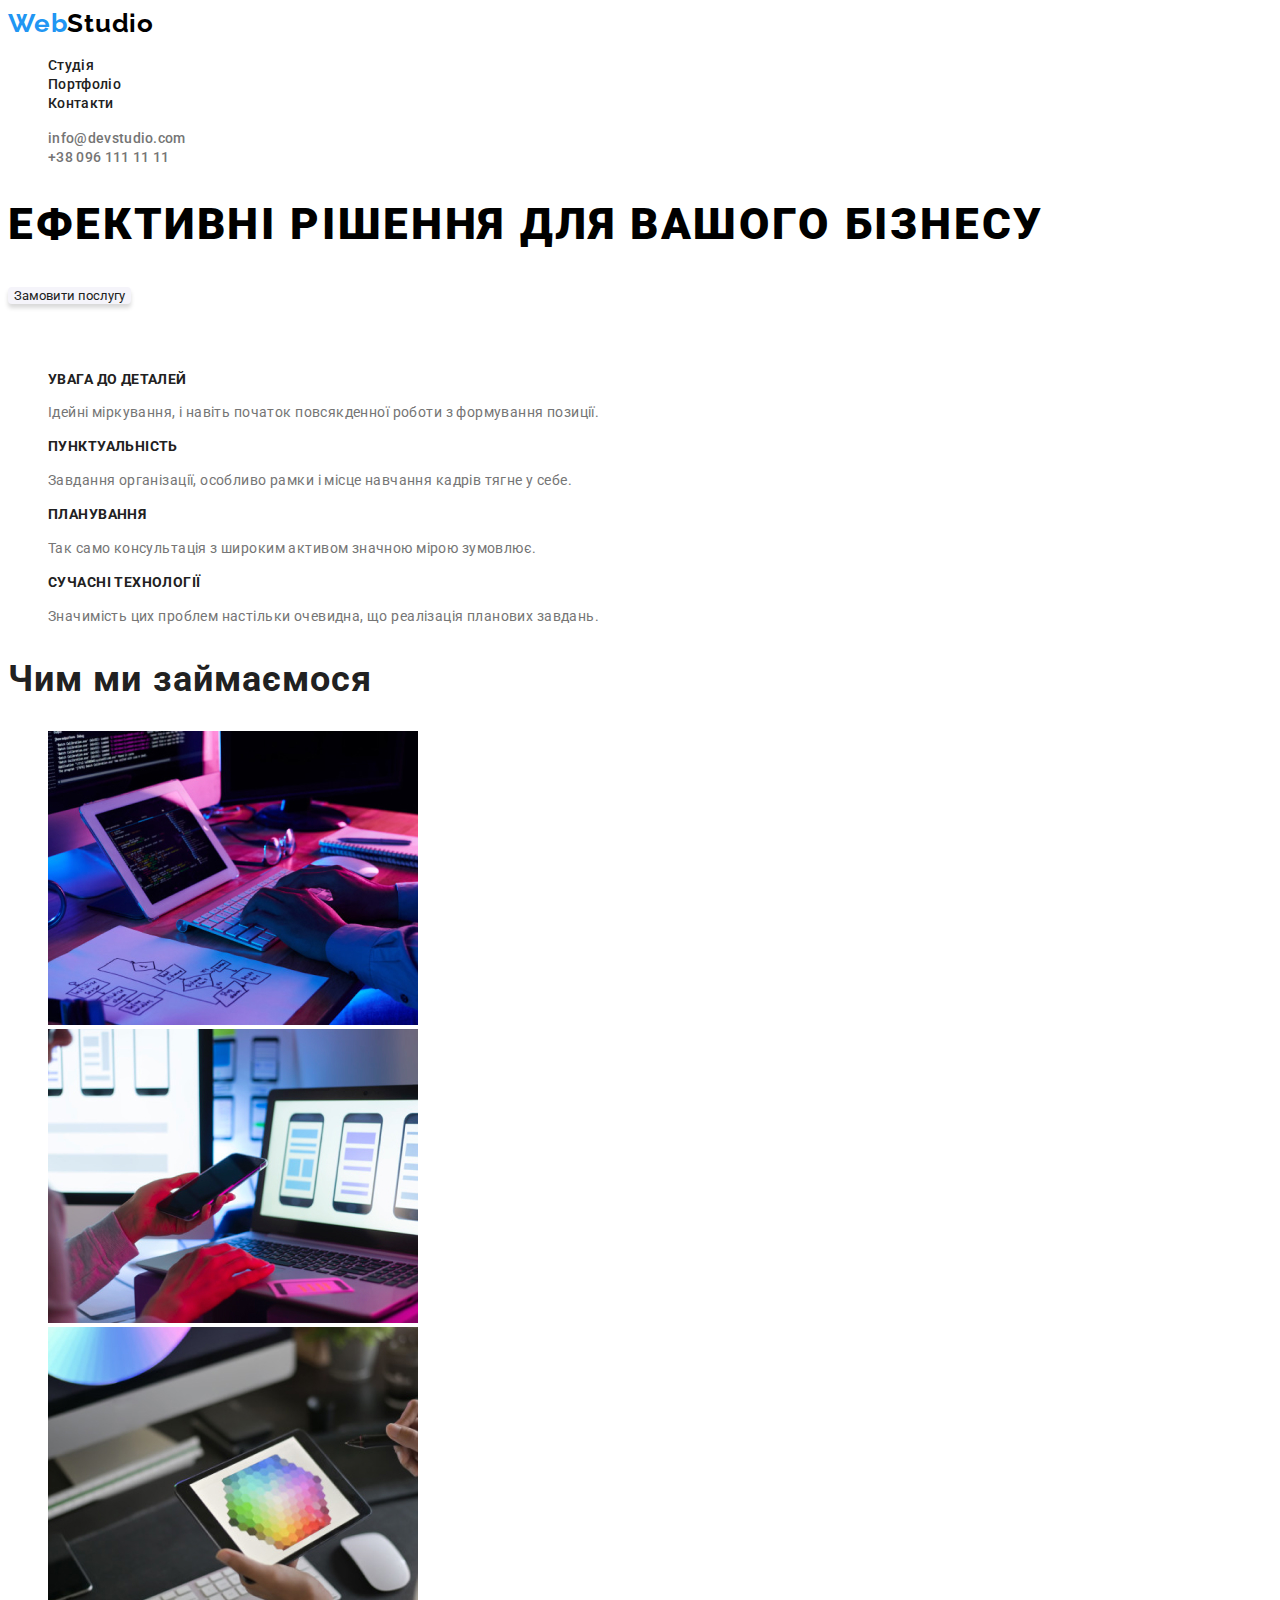
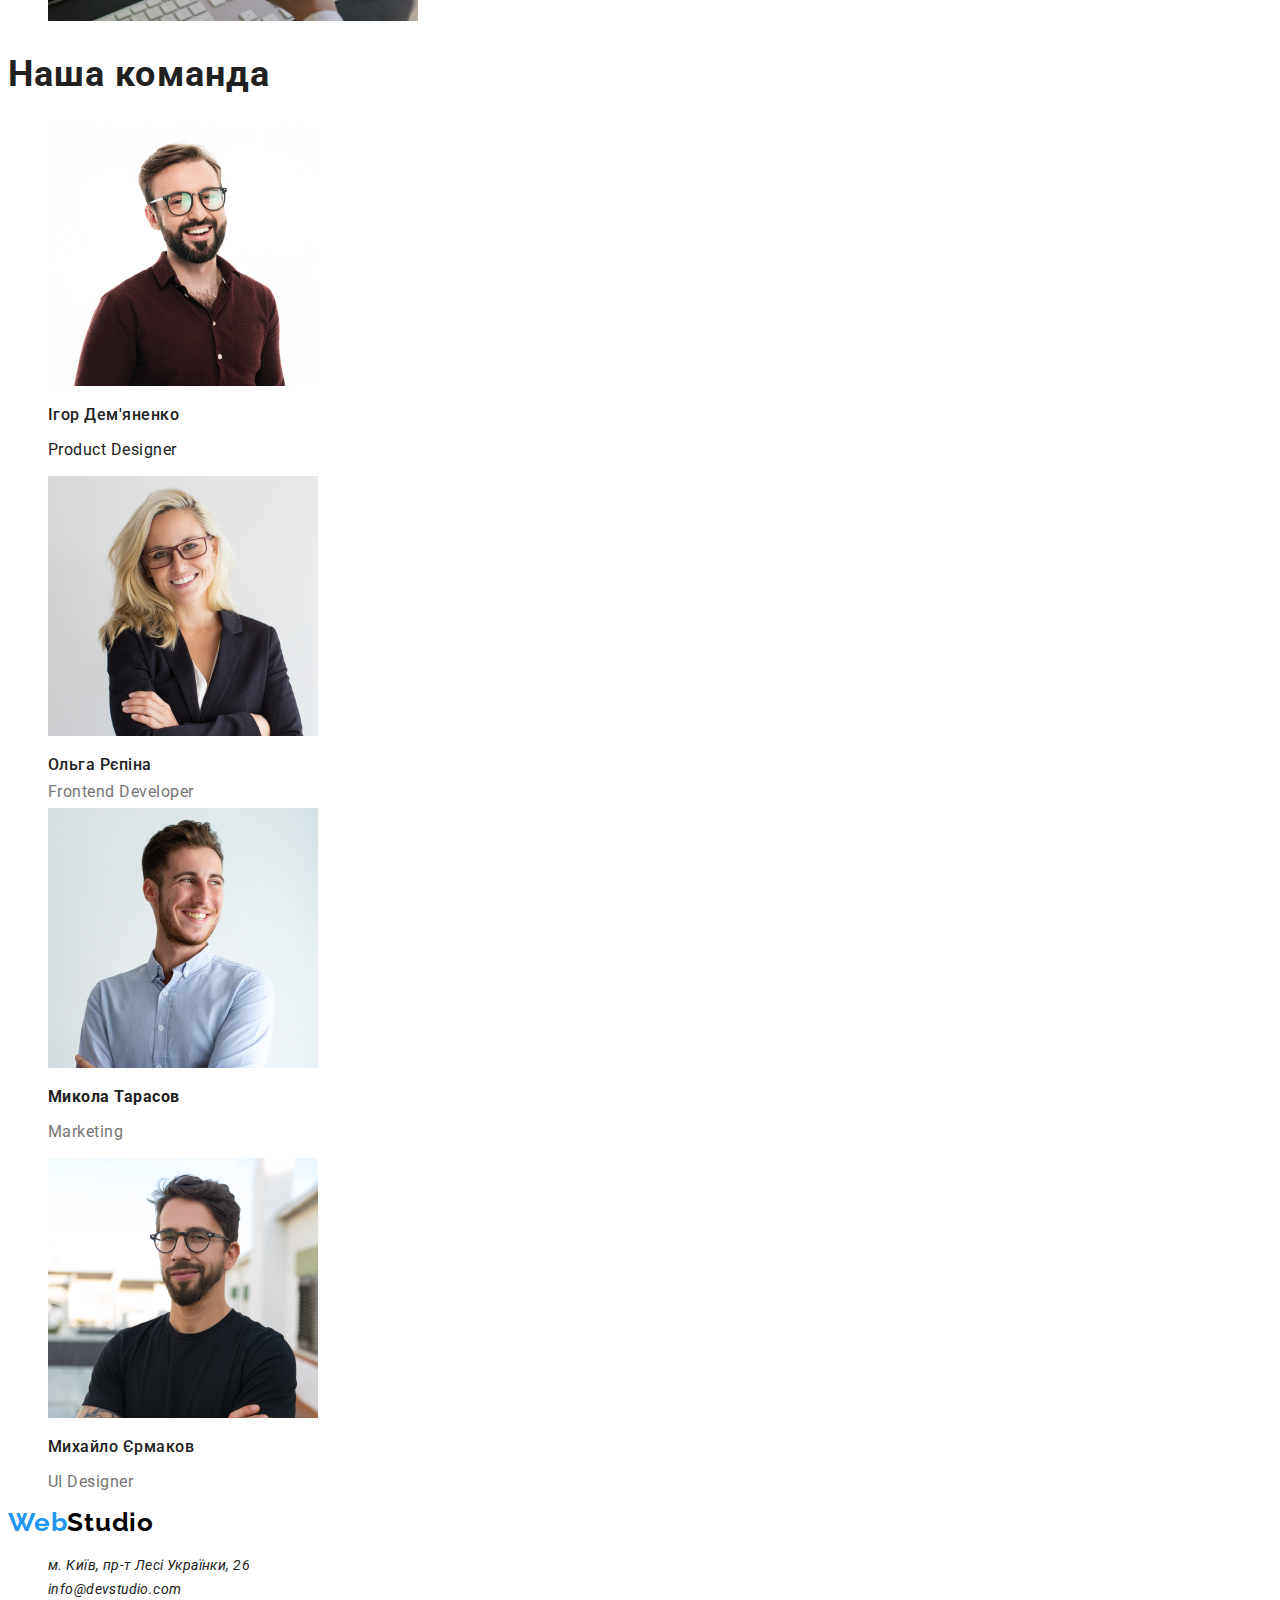
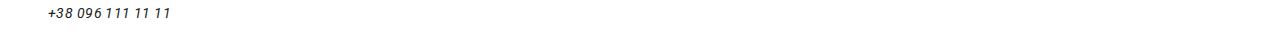
==== commit 907b8051: "new" ====
--- a/index.html
+++ b/index.html
@@ -18,7 +18,7 @@
         <a href="./index.html" class="logo">Web<span>Studio</span></a>
 
         <ul class="site-nav list">
-          <li><a href="" class="link-a">Студія</a></li>
+          <li><a href="./index.html" class="link-a">Студія</a></li>
           <li><a href="./portfolio.html" class="link-b">Портфоліо</a></li>
           <li><a href="" class="link-c">Контакти</a></li>
         </ul>
@@ -43,32 +43,32 @@
 
       <!-- Особенности -->
 
-      <section>
-        <h2 class="features">Переваги</h2>
+      <section class="features">
+        <h2 class="main-title">Переваги</h2>
         <ul>
           <li>
-            <h3 class="features-titel-a">УВАГА ДО ДЕТАЛЕЙ</h3>
-            <p class="paragraph-a">
+            <h3 class="header">УВАГА ДО ДЕТАЛЕЙ</h3>
+            <p class="description">
               Ідейні міркування, і навіть початок повсякденної роботи з
               формування позиції.
             </p>
           </li>
           <li>
-            <h3 class="features-titel-b">ПУНКТУАЛЬНІСТЬ</h3>
-            <p class="paragraph-b">
+            <h3 class="header">ПУНКТУАЛЬНІСТЬ</h3>
+            <p class="description">
               Завдання організації, особливо рамки і місце навчання кадрів тягне
               у себе.
             </p>
           </li>
           <li>
-            <h3 class="features-titel-c">ПЛАНУВАННЯ</h3>
-            <p class="paragraph-c">
+            <h3 class="header">ПЛАНУВАННЯ</h3>
+            <p class="description">
               Так само консультація з широким активом значною мірою зумовлює.
             </p>
           </li>
           <li>
-            <h3 class="features-titel-e">СУЧАСНІ ТЕХНОЛОГІЇ</h3>
-            <p class="paragraph-d">
+            <h3 class="header">СУЧАСНІ ТЕХНОЛОГІЇ</h3>
+            <p class="description">
               Значимість цих проблем настільки очевидна, що реалізація планових
               завдань.
             </p>
@@ -82,17 +82,17 @@
         <h2 class="work-titel">Чим ми займаємося</h2>
         <ul>
           <li>
-            <a href="" class="work-a"
+            <a href="" class="work"
               ><img src="./images/1.jpg" width="370" alt=""
             /></a>
           </li>
           <li>
-            <a href="" class="work-b"
+            <a href="" class="work"
               ><img src="./images/2.jpg" width="370" alt=""
             /></a>
           </li>
           <li>
-            <a href="" class="work-c"
+            <a href="" class="work"
               ><img src="./images/3.jpg" width="370" alt=""
             /></a>
           </li>
--- a/css/styles.css
+++ b/css/styles.css
@@ -16,23 +16,17 @@
   font-family: "Roboto", sans-serif;
   color: var(--title-text-color);
   background-color: #ffffff;
+  font-weight: 400;
+  letter-spacing: 0.02em;
 }
 
 /* навигация */
 .header {
-  height: 80px;
-  left: 0px;
-  top: 0px;
 }
 .logo {
   color: var(--hover-text-color);
-  width: 145px;
-  height: 31px;
-  left: 215px;
-  top: 24px;
 
   font-family: "raleway";
-  font-style: normal;
   font-weight: 700;
   font-size: 26px;
   line-height: 1.19;
@@ -45,13 +39,7 @@
   color: var(--logo);
 }
 .logo .span {
-  width: 145px;
-  height: 31px;
-  left: 215px;
-  top: 24px;
-
   font-family: "Raleway";
-  font-style: normal;
   font-weight: 700;
   font-size: 26px;
   line-height: 1.19;
@@ -59,153 +47,88 @@
 }
 .site-nav .link-a {
   color: var(--primary-text-color);
-  width: 45px;
-  height: 16px;
-  left: 453px;
-  top: 32px;
-
-  font-style: normal;
-  font-weight: 500;
-  font-size: 14px;
-  line-height: 1.14;
-  letter-spacing: 0.02em;
+
+  font-weight: 500;
+  font-size: 14px;
+  line-height: 1.14;
 }
 
 .site-nav .link-a:hover,
 .site-nav .link-a:focus {
   color: var(--hover-text-color);
-  width: 45px;
-  height: 16px;
-  left: 453px;
-  top: 32px;
-  font-weight: 500;
-  font-size: 14px;
-  line-height: 16px;
-  letter-spacing: 0.02em;
+  font-weight: 500;
+  font-size: 14px;
+  line-height: 1.14;
 }
 
 .site-nav .link-b {
   color: var(--primary-text-color);
-  width: 72px;
-  height: 16px;
-  left: 548px;
-  top: 32px;
-  font-weight: 500;
-  font-size: 14px;
-  line-height: 1.14;
-  letter-spacing: 0.02em;
+  font-weight: 500;
+  font-size: 14px;
+  line-height: 1.14;
 }
 
 .site-nav .link-b:hover,
 .site-nav .link-b:focus {
   color: var(--hover-text-color);
-  width: 72px;
-  height: 16px;
-  left: 548px;
-  top: 32px;
-  font-weight: 500;
-  font-size: 14px;
-  line-height: 1.14;
-  letter-spacing: 0.02em;
+  font-weight: 500;
+  font-size: 14px;
+  line-height: 1.14;
 }
 
 .site-nav .link-c {
   color: var(--primary-text-color);
-  width: 64px;
-  height: 16px;
-  left: 670px;
-  top: 32px;
-
-  font-style: normal;
-  font-weight: 500;
-  font-size: 14px;
-  line-height: 1.14;
-  letter-spacing: 0.02em;
+  font-weight: 500;
+  font-size: 14px;
+  line-height: 1.14;
 }
 
 .site-nav .link-c:hover,
 .site-nav .link-c:focus {
   color: var(--hover-text-color);
-  width: 64px;
-  height: 16px;
-  left: 670px;
-  top: 32px;
-  font-weight: 500;
-  font-size: 14px;
-  line-height: 1.14;
-  letter-spacing: 0.02em;
+  font-weight: 500;
+  font-size: 14px;
+  line-height: 1.14;
 }
 /* авторизация */
 
 .auth-nav .link-d {
   color: var(--title-text-color);
-  width: 135px;
-  height: 16px;
-  left: 1078px;
-  top: 32px;
-  font-weight: 500;
-  font-size: 14px;
-  line-height: 1.14;
-  letter-spacing: 0.02em;
+  font-weight: 500;
+  font-size: 14px;
+  line-height: 1.14;
 }
 
 .auth-nav .link-d:hover,
 .auth-nav .link-d:focus {
   color: var(--hover-text-color);
-  width: 135px;
-  height: 16px;
-  left: 1078px;
-  top: 32px;
-  font-weight: 500;
-  font-size: 14px;
-  line-height: 1.14;
-  letter-spacing: 0.02em;
+  font-weight: 500;
+  font-size: 14px;
+  line-height: 1.14;
 }
 
 .auth-nav .link-e {
   color: var(--title-text-color);
-  width: 122px;
-  height: 16px;
-  left: 1263px;
-  top: 32px;
-  font-weight: 500;
-  font-size: 14px;
-  line-height: 1.14;
-  letter-spacing: 0.02em;
+  font-weight: 500;
+  font-size: 14px;
+  line-height: 1.14;
 }
 
 .auth-nav .link-e:hover,
 .auth-nav .link-e:focus {
   color: var(--hover-text-color);
-  width: 122px;
-  height: 16px;
-  left: 1263px;
-  top: 32px;
-  font-weight: 500;
-  font-size: 14px;
-  line-height: 1.14;
-  letter-spacing: 0.02em;
+  font-weight: 500;
+  font-size: 14px;
+  line-height: 1.14;
 }
 
 /* первая секция */
-.page {
-  background: #2f303a;
-  width: 1600px;
-  height: 600px;
-  left: 0px;
-  top: 80px;
-}
 
 .page-titel {
-  color: #ffffff;
-  width: 696px;
-  height: 120px;
-  left: 452px;
-  top: 250px;
+  color: var(--logo);
   font-weight: 900;
   font-size: 44px;
   line-height: 1.36;
-  text-align: center;
   letter-spacing: 0.06em;
   text-transform: uppercase;
 }
@@ -214,10 +137,6 @@
   border: none;
   color: var(--primary-text-color);
   background-color: #f5f4fa;
-  width: 216px;
-  height: 50px;
-  left: 692px;
-  top: 500px;
   box-shadow: 0px 4px 4px rgba(0, 0, 0, 0.15);
   border-radius: 4px;
 }
@@ -229,204 +148,47 @@
 
 /* Особенности */
 
-.features {
+.features .main-title {
   opacity: 0;
 }
 
-.features-titel-a {
-  width: 270px;
-  height: 16px;
-  left: 215px;
-  top: 774px;
-  font-weight: 700;
-  font-size: 14px;
-  line-height: 1.14;
-  letter-spacing: 0.03em;
-  text-transform: uppercase;
-
-  color: var(--primary-text-color);
-}
-
-.paragraph-a {
-  width: 270px;
-  height: 72px;
-  left: 215px;
-  top: 800px;
-  font-style: normal;
-  font-weight: 400;
-  font-size: 14px;
-  line-height: 1.71;
-  letter-spacing: 0.03em;
-
-  color: var(--title-text-color);
-}
-
-.features-titel-b {
-  width: 270px;
-  height: 16px;
-  left: 515px;
-  top: 774px;
-  font-weight: 700;
-  font-size: 14px;
-  line-height: 1.14;
-  letter-spacing: 0.03em;
-  text-transform: uppercase;
-
-  color: var(--primary-text-color);
-}
-
-.paragraph-b {
-  width: 270px;
-  height: 48px;
-  left: 515px;
-  top: 800px;
-  font-weight: 400;
-  font-size: 14px;
-  line-height: 1.71;
-  letter-spacing: 0.03em;
-
-  color: var(--title-text-color);
-}
-
-.features-titel-c {
-  width: 270px;
-  height: 16px;
-  left: 815px;
-  top: 774px;
-  font-weight: 700;
-  font-size: 14px;
-  line-height: 1.14;
-  letter-spacing: 0.03em;
-  text-transform: uppercase;
-
-  color: var(--primary-text-color);
-}
-
-.paragraph-c {
-  width: 270px;
-  height: 48px;
-  left: 815px;
-  top: 800px;
-  font-style: normal;
-  font-weight: 400;
-  font-size: 14px;
-  line-height: 1.71;
-  letter-spacing: 0.03em;
-
-  color: var(--title-text-color);
-}
-
-.features-titel-e {
-  width: 270px;
-  height: 16px;
-  left: 1115px;
-  top: 774px;
-  font-weight: 700;
-  font-size: 14px;
-  line-height: 1.14;
-  letter-spacing: 0.03em;
-  text-transform: uppercase;
-
-  color: var(--primary-text-color);
-}
-
-.paragraph-d {
-  width: 270px;
-  height: 72px;
-  left: 1115px;
-  top: 800px;
-  font-weight: 400;
-  font-size: 14px;
-  line-height: 1.71;
-  letter-spacing: 0.03em;
-
-  color: var(--title-text-color);
+.features .header {
+  color: var(--primary-text-color);
+  font-weight: 700;
+  font-size: 14px;
+  line-height: 1.14;
+  letter-spacing: 0.03em;
+}
+.features .description {
+    color: var(--title-text-color);
+    font-size: 14px;
+line-height: 1.71;
+letter-spacing: 0.03em;
+
 }
 
 /* Чим ми займаємося*/
 .work-titel {
-  width: 400px;
-  height: 42px;
-  left: 617px;
-  top: 966px;
   font-weight: 700;
   font-size: 36px;
   line-height: 1.16;
-  text-align: center;
-  letter-spacing: 0.03em;
-
-  color: var(--primary-text-color);
-}
-
-.work .work-a {
-  width: 370px;
-  height: 294px;
-  left: 215px;
-  top: 1058px;
-
-  background: url(close-up-image-programer-working-his-desk-office_1098-18707.jpg);
-  mix-blend-mode: normal;
-}
-
-.work .work-b {
-  width: 370px;
-  height: 294px;
-  left: 615px;
-  top: 1058px;
-
-  background: url(web-ui-designers-are-developing-application-smartphones-team-creators-is-working-interface-mobile-phones_8119-2713.jpg);
-}
-
-.work .work-c {
-  width: 370px;
-  height: 294px;
-  left: 1015px;
-  top: 1058px;
-
-  background: url(creative-artist-web-design-with-working-colour-selection-graphic-tablet_35674-1119.jpg);
+  letter-spacing: 0.03em;
+
+  color: var(--primary-text-color);
 }
 
 /* Наша команда */
 
-/* .section-fon {
-
-    width: 1600px;
-    height: 648px;
-    left: 0px;
-    top: 1446px;
-    
-    background: #F5F4FA;
-} */
-
 .section-title {
-  width: 300px;
-  height: 42px;
-  left: 668px;
-  top: 1540px;
   font-weight: 700;
   font-size: 36px;
   line-height: 1.16;
-  text-align: center;
   letter-spacing: 0.03em;
   color: var(--primary-text-color);
 }
 /* Ігор Дем'яненко */
 
-.product-designer .photo {
-  width: 270px;
-  height: 260px;
-  left: 215px;
-  top: 1632px;
-
-  background: url(4853.jpg);
-  border-radius: 0px;
-}
-
 .product-designer .name {
-  width: 150px;
-  height: 19px;
-  left: 275px;
-  top: 1922px;
   font-weight: 500;
   font-size: 16px;
   line-height: 1.18;
@@ -436,13 +198,8 @@
 }
 
 .product-designer .job {
-  width: 150px;
-  height: 19px;
-  left: 275px;
-  top: 1951px;
-  font-size: 16px;
-  line-height: 1.18;
-  text-align: center;
+  font-size: 16px;
+  line-height: 1.18;
   letter-spacing: 0.03em;
 
   color: var(--primary-text-color);
@@ -450,77 +207,33 @@
 
 /* Ольга Рєпіна */
 
-.frontend-developer .photo {
-  width: 270px;
-  height: 260px;
-  left: 515px;
-  top: 1632px;
-
-  background: url(5844.jpg);
-  border-radius: 0px;
-}
-
 .frontend-developer .name {
-  width: 104px;
-  height: 19px;
-  left: 598px;
-  top: 1922px;
-  font-weight: 500;
-  font-size: 16px;
-  line-height: 1.18;
-  text-align: center;
-  letter-spacing: 0.03em;
-
+  font-weight: 500;
+  font-size: 16px;
+  line-height: 1.18;
+  letter-spacing: 0.03em;
   color: var(--primary-text-color);
 }
 
 .frontend-developer .job {
-  width: 147px;
-  height: 19px;
-  left: 577px;
-  top: 1951px;
   font-size: 16px;
   line-height: 1.18px;
-  text-align: center;
-  letter-spacing: 0.03em;
-
+  letter-spacing: 0.03em;
   color: var(--title-text-color);
 }
 
 /* Микола Тарасов */
 
-.marketing .photo {
-  width: 270px;
-  height: 260px;
-  left: 815px;
-  top: 1632px;
-
-  background: url(16166.jpg);
-  border-radius: 0px;
-}
-
 .marketing .name {
-  width: 133px;
-  height: 19px;
-  left: 885px;
-  top: 1922px;
-  font-weight: 500;
-  font-size: 16px;
-  line-height: 1.18;
-  text-align: center;
-  letter-spacing: 0.03em;
-
+  font-size: 16px;
+  line-height: 1.18;
+  letter-spacing: 0.03em;
   color: var(--primary-text-color);
 }
 
 .marketing .job {
-  width: 76px;
-  height: 19px;
-  left: 912px;
-  top: 1951px;
-  font-size: 16px;
-  line-height: 1.18;
-  text-align: center;
+  font-size: 16px;
+  line-height: 1.18;
   letter-spacing: 0.03em;
 
   color: var(--title-text-color);
@@ -528,39 +241,18 @@
 
 /* Михайло Єрмаков */
 
-.ui-designer .photo {
-  width: 270px;
-  height: 260px;
-  left: 1115px;
-  top: 1632px;
-
-  background: url(2968.jpg);
-  border-radius: 0px;
-}
-
 .ui-designer .name {
-  width: 150px;
-  height: 19px;
-  left: 1178px;
-  top: 1922px;
-  font-weight: 500;
-  font-size: 16px;
-  line-height: 1.18;
-  text-align: center;
+  font-weight: 500;
+  font-size: 16px;
+  line-height: 1.18;
   letter-spacing: 0.03em;
 
   color: var(--primary-text-color);
 }
 
 .ui-designer .job {
-  width: 87px;
-  height: 19px;
-  left: 1207px;
-  top: 1951px;
-  font-weight: 400;
-  font-size: 16px;
-  line-height: 1.18;
-  text-align: center;
+  font-size: 16px;
+  line-height: 1.18;
   letter-spacing: 0.03em;
 
   color: var(--title-text-color);
@@ -569,11 +261,6 @@
 /* footer */
 
 .footer .logo-footer {
-  width: 145px;
-  height: 31px;
-  left: 215px;
-  top: 2154px;
-
   font-family: "Raleway";
   font-weight: 700;
   font-size: 26px;
@@ -586,46 +273,31 @@
 }
 
 .logo-footer span {
-  color: #ffffff;
+  color: var(--logo);
 }
 
 .map {
-  width: 231px;
-  height: 21px;
-  left: 215px;
-  top: 2205px;
-  font-weight: 400;
   font-size: 14px;
   line-height: 1.7;
   letter-spacing: 0.03em;
 
-  color: #ffffff;
+  color: var(--primary-text-color);
 }
 
 .footer .mail {
-  width: 231px;
-  height: 21px;
-  left: 215px;
-  top: 2235px;
-  font-weight: 400;
   font-size: 14px;
   line-height: 1.7;
   letter-spacing: 0.03em;
 
-  color: rgba(255, 255, 255, 0.6);
+  color: var(--primary-text-color);
 }
 
 .footer .tel {
-  width: 231px;
-  height: 21px;
-  left: 215px;
-  top: 2265px;
-  font-weight: 400;
   font-size: 14px;
   line-height: 1.7;
   letter-spacing: 0.03em;
 
-  color: rgba(255, 255, 255, 0.6);
+  color: var(--primary-text-color);
 }
 
 button {
@@ -635,146 +307,28 @@
 
 /* фильтр */
 
-.filtr .filtr-button-a {
+.filtr .filtr-button {
   border: none;
   color: var(--primary-text-color);
-  width: 73px;
-  height: 38px;
-  left: 512px;
-  top: 174px;
-
+
+  cursor: pointer;
   background: #f5f4fa;
   border-radius: 4px;
 }
 
-.filtr .filtr-button-a:hover {
+.filtr .filtr-button:hover {
   color: #ffffff;
-  width: 73px;
-  height: 38px;
-  left: 512px;
-  top: 174px;
-
+
+  cursor: pointer;
   background: var(--hover-text-color);
   box-shadow: 0px 3px 1px rgba(0, 0, 0, 0.1), 0px 1px 2px rgba(0, 0, 0, 0.08),
     0px 2px 2px rgba(0, 0, 0, 0.12);
   border-radius: 4px;
 }
 
-.filtr .filtr-button-b {
-  border: none;
-  color: var(--primary-text-color);
-
-  width: 125px;
-  height: 38px;
-  left: 593px;
-  top: 174px;
-
-  background: #f5f4fa;
-  border-radius: 4px;
-}
-
-.filtr .filtr-button-b:hover {
-  color: #ffffff;
-  width: 125px;
-  height: 38px;
-  left: 593px;
-  top: 174px;
-
-  background: var(--hover-text-color);
-  border-radius: 4px;
-  box-shadow: 0px 3px 1px rgba(0, 0, 0, 0.1), 0px 1px 2px rgba(0, 0, 0, 0.08),
-    0px 2px 2px rgba(0, 0, 0, 0.12);
-}
-
-.filtr .filtr-button-c {
-  border: none;
-  color: var(--primary-text-color);
-  width: 112px;
-  height: 38px;
-  left: 726px;
-  top: 174px;
-  background: #f5f4fa;
-  border-radius: 4px;
-}
-
-.filtr .filtr-button-c:hover {
-  color: #ffffff;
-  width: 112px;
-  height: 38px;
-  left: 726px;
-  top: 174px;
-  box-shadow: 0px 3px 1px rgba(0, 0, 0, 0.1), 0px 1px 2px rgba(0, 0, 0, 0.08),
-    0px 2px 2px rgba(0, 0, 0, 0.12);
-
-  background: #2196f3;
-  border-radius: 4px;
-}
-
-.filtr .filtr-button-d {
-  border: none;
-  color: var(--primary-text-color);
-  width: 103px;
-  height: 38px;
-  left: 846px;
-  top: 174px;
-  background: #f5f4fa;
-  border-radius: 4px;
-}
-
-.filtr .filtr-button-d:hover {
-  color: #ffffff;
-  width: 103px;
-  height: 38px;
-  left: 846px;
-  top: 174px;
-  box-shadow: 0px 3px 1px rgba(0, 0, 0, 0.1), 0px 1px 2px rgba(0, 0, 0, 0.08),
-    0px 2px 2px rgba(0, 0, 0, 0.12);
-
-  background: var(--hover-text-color);
-  border-radius: 4px;
-}
-
-.filtr .filtr-button-e {
-  border: none;
-
-  width: 130px;
-  height: 38px;
-  left: 957px;
-  top: 174px;
-
-  background: #f5f4fa;
-  border-radius: 4px;
-}
-
-.filtr .filtr-button-e:hover {
-  color: #ffffff;
-  width: 130px;
-  height: 38px;
-  left: 957px;
-  top: 174px;
-  box-shadow: 0px 3px 1px rgba(0, 0, 0, 0.1), 0px 1px 2px rgba(0, 0, 0, 0.08),
-    0px 2px 2px rgba(0, 0, 0, 0.12);
-
-  background: var(--hover-text-color);
-  border-radius: 4px;
-}
-
 /* основная страница */
 
-.examples-img-a {
-  width: 370px;
-  height: 294px;
-  left: 215px;
-  top: 262px;
-
-  background: url(portfolio1.jpg);
-}
-
-.head-a {
-  width: 322px;
-  height: 36px;
-  left: 239px;
-  top: 576px;
+.head {
   font-weight: 700;
   font-size: 18px;
   line-height: 2;
@@ -783,278 +337,10 @@
   color: var(--primary-text-color);
 }
 
-.view-a {
-  width: 322px;
-  height: 30px;
-  left: 239px;
-  top: 616px;
+.view {
   font-size: 16px;
   line-height: 1.87;
   letter-spacing: 0.03em;
 
   color: var(--title-text-color);
 }
-
-.examples-img-b {
-  width: 370px;
-  height: 294px;
-  left: 615px;
-  top: 262px;
-
-  background: url(portfolio2.jpg);
-}
-
-.head-b {
-  width: 322px;
-  height: 36px;
-  left: 639px;
-  top: 576px;
-  font-weight: 700;
-  font-size: 18px;
-  line-height: 2;
-  letter-spacing: 0.06em;
-
-  color: var(--primary-text-color);
-}
-.view-b {
-  width: 322px;
-  height: 30px;
-  left: 639px;
-  top: 616px;
-  font-size: 16px;
-  line-height: 1.87;
-  letter-spacing: 0.03em;
-  color: var(--title-text-color);
-}
-
-.examples-img-c {
-  width: 370px;
-  height: 294px;
-  left: 1015px;
-  top: 262px;
-
-  background: url(portfolio-1.jpg);
-}
-
-.head-c {
-  width: 322px;
-  height: 36px;
-  left: 1039px;
-  top: 576px;
-  font-weight: 700;
-  font-size: 18px;
-  line-height: 2;
-  letter-spacing: 0.06em;
-
-  color: var(--primary-text-color);
-}
-
-.view-c {
-  width: 322px;
-  height: 30px;
-  left: 1039px;
-  top: 616px;
-  font-size: 16px;
-  line-height: 1.87;
-  letter-spacing: 0.03em;
-  color: var(--title-text-color);
-}
-.examples-img-d {
-  width: 370px;
-  height: 294px;
-  left: 215px;
-  top: 696px;
-
-  background: url(portfolio-2.jpg);
-}
-
-.head-d {
-  width: 322px;
-  height: 36px;
-  left: 239px;
-  top: 1010px;
-  font-weight: 700;
-  font-size: 18px;
-  line-height: 2;
-  letter-spacing: 0.06em;
-  color: var(--primary-text-color);
-}
-
-.view-d {
-  width: 322px;
-  height: 30px;
-  left: 239px;
-  top: 1050px;
-  font-size: 16px;
-  line-height: 1.87;
-  letter-spacing: 0.03em;
-
-  color: var(--title-text-color);
-}
-.examples-img-e {
-  width: 370px;
-  height: 294px;
-  left: 615px;
-  top: 696px;
-
-  background: url(portfolio5.jpg);
-}
-
-.head-e {
-  width: 322px;
-  height: 36px;
-  left: 639px;
-  top: 1010px;
-  font-weight: 700;
-  font-size: 18px;
-  line-height: 2;
-  letter-spacing: 0.06em;
-
-  color: var(--primary-text-color);
-}
-
-.view-e {
-  width: 322px;
-  height: 30px;
-  left: 639px;
-  top: 1050px;
-  font-size: 16px;
-  line-height: 1.87;
-  letter-spacing: 0.03em;
-
-  color: var(--title-text-color);
-}
-.examples-img-f {
-  width: 370px;
-  height: 294px;
-  left: 1015px;
-  top: 696px;
-
-  background: url(111.jpg);
-}
-
-.head-f {
-  width: 322px;
-  height: 36px;
-  left: 1039px;
-  top: 1010px;
-  font-weight: 700;
-  font-size: 18px;
-  line-height: 2;
-  letter-spacing: 0.06em;
-
-  color: var(--primary-text-color);
-}
-
-.view-f {
-  width: 322px;
-  height: 30px;
-  left: 1039px;
-  top: 1050px;
-  font-size: 16px;
-  line-height: 1.87;
-  letter-spacing: 0.03em;
-
-  color: var(--title-text-color);
-}
-.examples-img-g {
-  width: 370px;
-  height: 294px;
-  left: 215px;
-  top: 1130px;
-
-  background: url(portfolio7.jpg);
-}
-
-.head-g {
-  width: 322px;
-  height: 36px;
-  left: 239px;
-  top: 1444px;
-  font-weight: 700;
-  font-size: 18px;
-  line-height: 2;
-  letter-spacing: 0.06em;
-
-  color: var(--primary-text-color);
-}
-.view-g {
-  width: 322px;
-  height: 30px;
-  left: 239px;
-  top: 1484px;
-  font-size: 16px;
-  line-height: 1.87;
-
-  letter-spacing: 0.03em;
-
-  color: var(--title-text-color);
-}
-.examples-img-h {
-  width: 370px;
-  height: 294px;
-  left: 615px;
-  top: 1130px;
-
-  background: url(portfolio8.jpg);
-}
-
-.head-h {
-  width: 322px;
-  height: 36px;
-  left: 639px;
-  top: 1444px;
-  font-weight: 700;
-  font-size: 18px;
-  line-height: 2;
-
-  letter-spacing: 0.06em;
-
-  color: var(--primary-text-color);
-}
-.view-h {
-  width: 322px;
-  height: 30px;
-  left: 639px;
-  top: 1484px;
-  font-size: 16px;
-  line-height: 1.87;
-  letter-spacing: 0.03em;
-
-  color: var(--title-text-color);
-}
-.examples-img-i {
-  width: 370px;
-  height: 294px;
-  left: 1015px;
-  top: 1130px;
-
-  background: url(2910404.jpg);
-}
-
-.head-i {
-  width: 322px;
-  height: 36px;
-  left: 1039px;
-  top: 1444px;
-  font-weight: 700;
-  font-size: 18px;
-  line-height: 2;
-
-  letter-spacing: 0.06em;
-
-  color: var(--primary-text-color);
-}
-
-.view-i {
-  width: 322px;
-  height: 30px;
-  left: 1039px;
-  top: 1484px;
-  font-weight: 400;
-  font-size: 16px;
-  line-height: 1.87;
-  letter-spacing: 0.03em;
-
-  color: var(--title-text-color);
-}
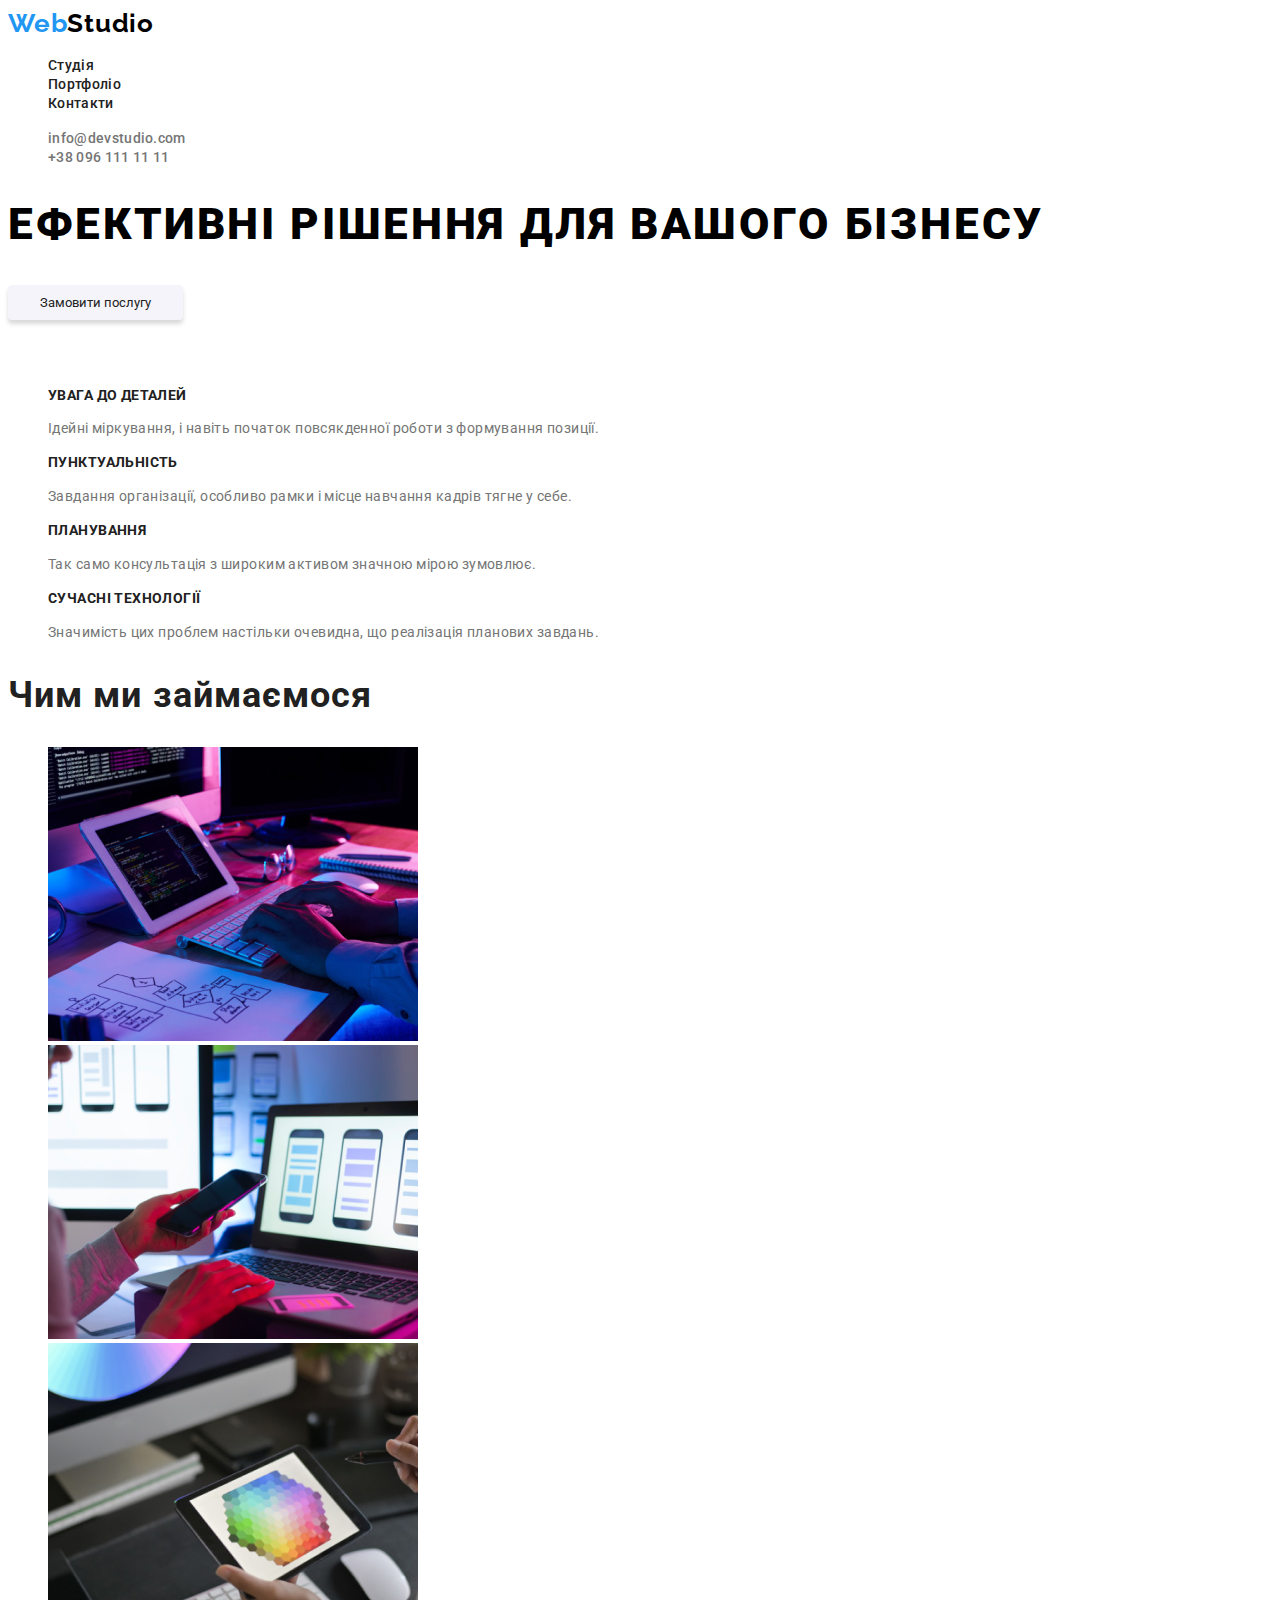
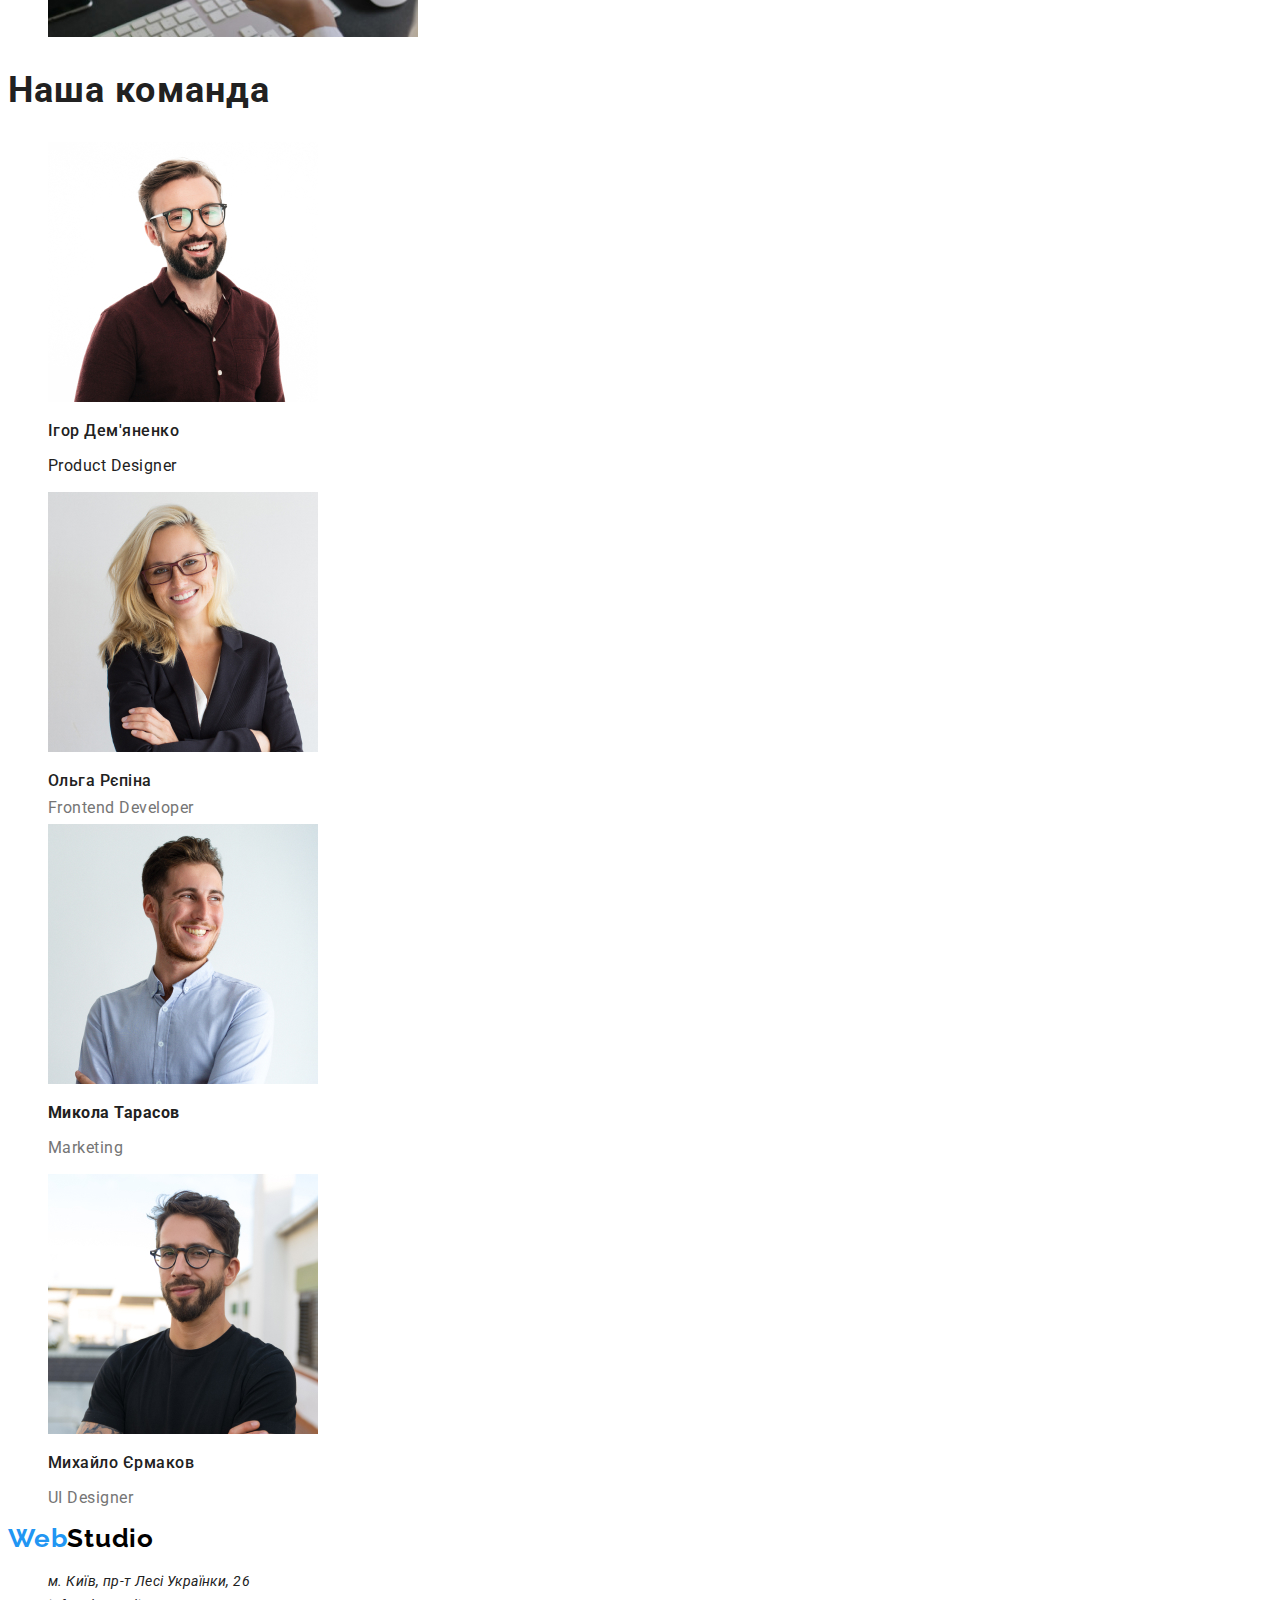
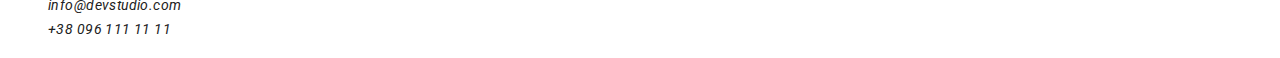
==== commit 2b35d8b8: "new" ====
--- a/index.html
+++ b/index.html
@@ -38,7 +38,7 @@
       <!-- Шапка -->
       <section class="page">
         <h1 class="page-titel">Ефективні рішення для вашого бізнесу</h1>
-        <button class="page-button">Замовити послугу</button>
+        <button class="page-button" type="button">Замовити послугу</button>
       </section>
 
       <!-- Особенности -->
--- a/css/styles.css
+++ b/css/styles.css
@@ -135,10 +135,12 @@
 
 .page-button {
   border: none;
+  display: inline-block;
   color: var(--primary-text-color);
   background-color: #f5f4fa;
   box-shadow: 0px 4px 4px rgba(0, 0, 0, 0.15);
   border-radius: 4px;
+  padding: 10px 32px;
 }
 
 .page-button:hover {
